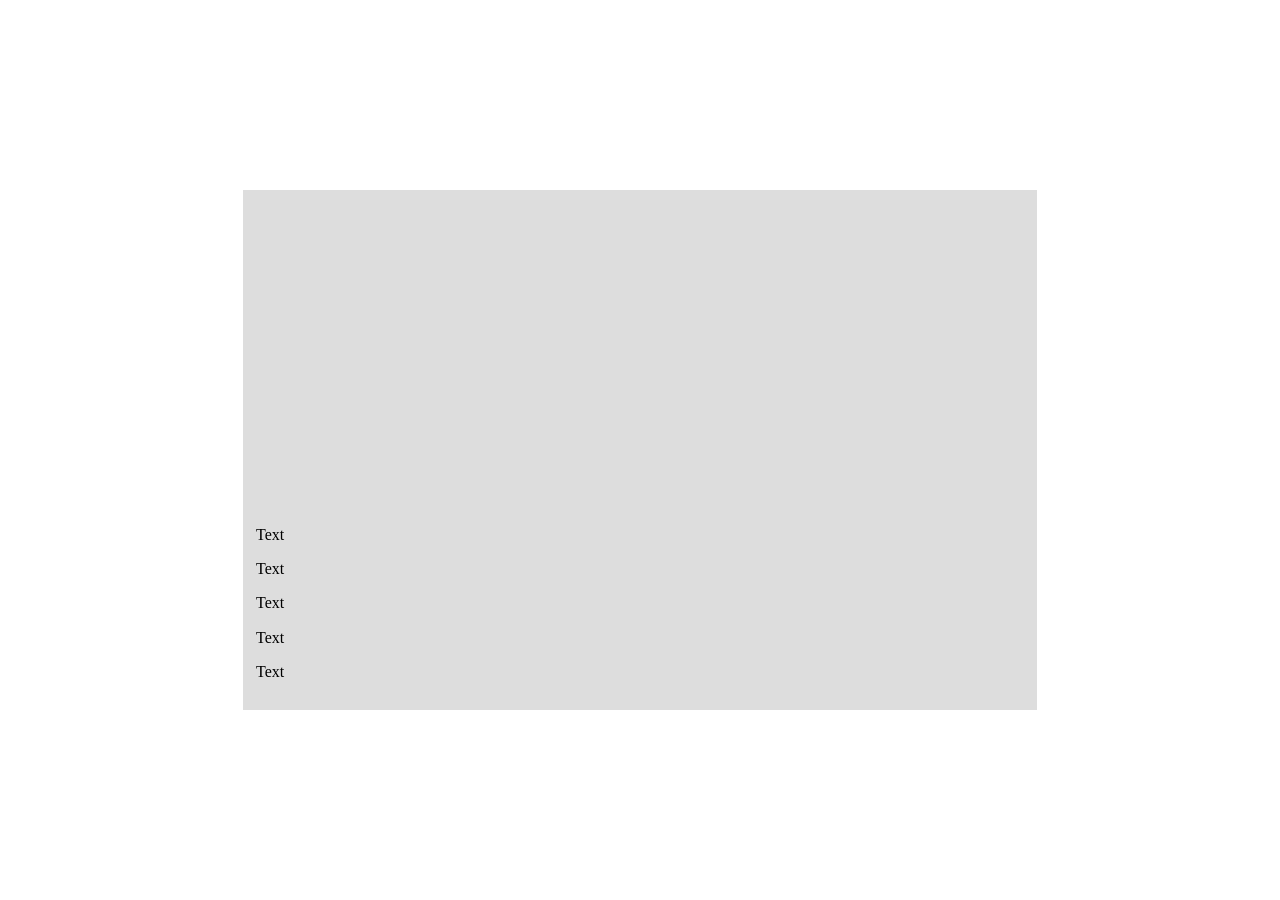
==== cssMemeSlider/index.html @ ef4f0c40 "feat: add html (Tue, Sep 12, 2023 12:32:20 AM)" ====
<!DOCTYPE html>
<html lang="en">

<head>
  <meta charset="UTF-8">
  <meta name="viewport" content="width=device-width, initial-scale=1.0">
  <link rel="stylesheet" href="style.css">
  <link rel="stylesheet" href="normalize.css">
  <title>Meme Slider</title>
</head>

<body>
  <div class="wrapper">
    
      <div class="wrapper__top">
        <div class="block__item"><img src="img/1jpg" alt="" class="item"></div>
        <div class="block__item"><img src="img/2jpg" alt="" class="item"></div>
        <div class="block__item"><img src="img/3jpg" alt="" class="item"></div>
        <div class="block__item"><img src="img/4jpg" alt="" class="item"></div>
        <div class="block__item"><img src="img/5jpg" alt="" class="item"></div>
      </div>


      <div class="wrapper__bottom">
        <div class="block__text">
          <p class="text text-1">Text</p>
          <p class="text text-2">Text</p>
          <p class="text text-3">Text</p>
          <p class="text text-4">Text</p>
          <p class="text text-5">Text</p>
        </div>

        <div class="block__label">
          <label for="images-1" class="btn"></label>
          <label for="images-2" class="btn"></label>
          <label for="images-3" class="btn"></label>
          <label for="images-4" class="btn"></label>
          <label for="images-5" class="btn"></label>
        </div>

        <div class="block__input">
          <input type="radio" name="images" id="images-1" checked>
          <input type="radio" name="images" id="images-2">
          <input type="radio" name="images" id="images-3">
          <input type="radio" name="images" id="images-4">
          <input type="radio" name="images" id="images-5">
        </div>

      </div>
    </div>
  
</body>

</html>
---- cssMemeSlider/style.css ----
body {
  min-height: 100vh;
  display: flex;
  align-items: center;
  color: black
}

.wrapper {
  overflow: hidden;
  margin: 0 auto;
  padding: 1%;
  width: 60vw;
  height: 55vh;
  background-color: #ddd;
  display: flex;
  flex-direction: column;
}

.wrapper__top {
  display: flex;
  height: 90%;
}

.wrapper__bottom {
  display: flex;
  align-items: center;
  justify-content: space-between;
}

.block__label {
display: flex;
}



label {
  cursor: pointer;
}






.block__item:nth-child(1) {
  margin-left: 20%;  
}

.images {
  overflow: hidden;
  display: flex;
}
.block__input {
  display: none;
}
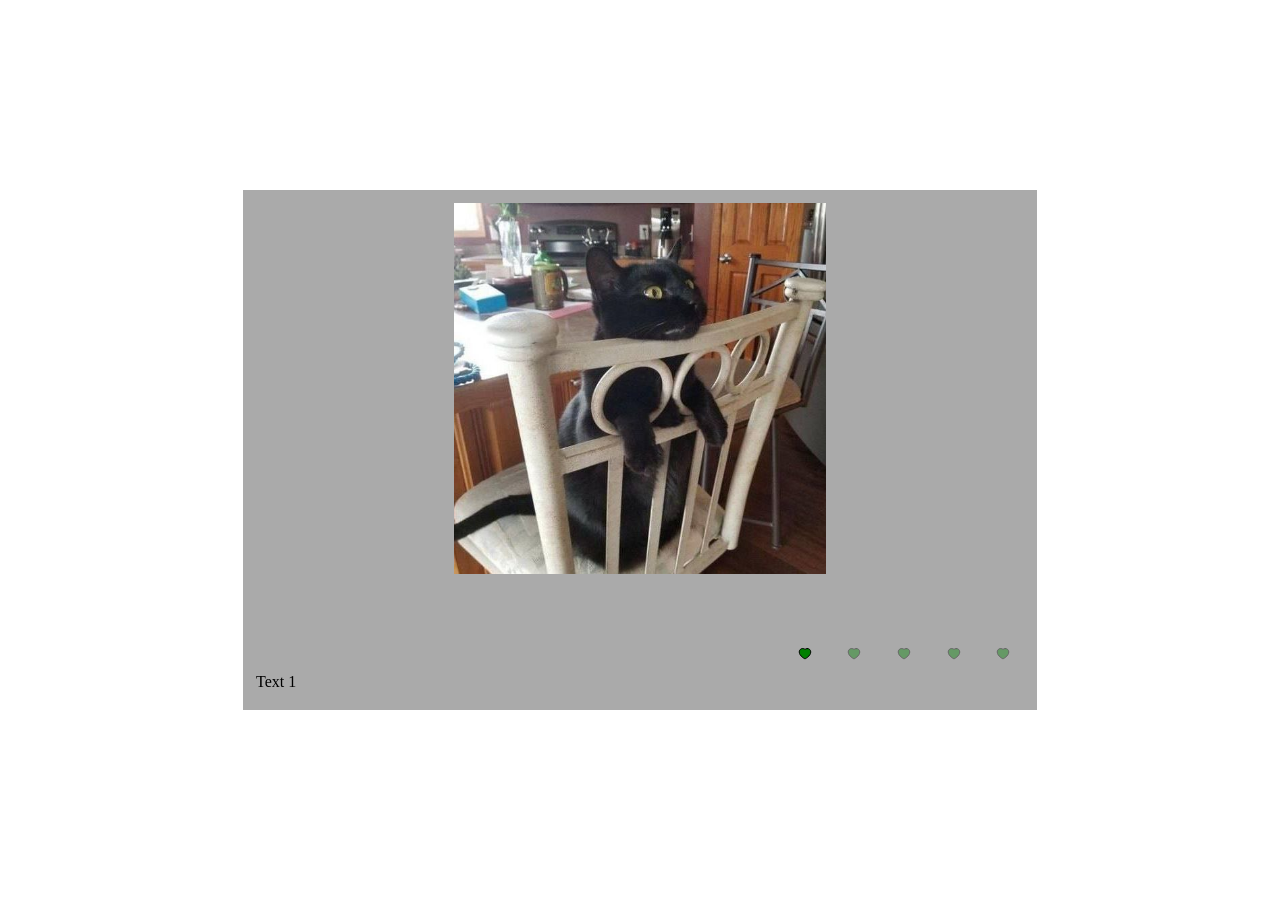
==== commit 0689ddc4: "feat: add heart instead of dots (Wed, Sep 13, 2023 10:59:04 PM)" ====
--- a/cssMemeSlider/index.html
+++ b/cssMemeSlider/index.html
@@ -10,45 +10,87 @@
 </head>
 
 <body>
+  
   <div class="wrapper">
-    
-      <div class="wrapper__top">
-        <div class="block__item"><img src="img/1jpg" alt="" class="item"></div>
-        <div class="block__item"><img src="img/2jpg" alt="" class="item"></div>
-        <div class="block__item"><img src="img/3jpg" alt="" class="item"></div>
-        <div class="block__item"><img src="img/4jpg" alt="" class="item"></div>
-        <div class="block__item"><img src="img/5jpg" alt="" class="item"></div>
+
+
+    <div class="wrapper__top">
+
+      
+      
+      <input type="radio" name="images" id="images-3">
+      <input type="radio" name="images" id="images-4">
+      <input type="radio" name="images" id="images-5">
+
+      <div class="block__item item-1"><img src="img/1.jpg" alt="" class="item"></div>
+      <div class="block__item "><img src="img/2.jpg" alt="" class="item"></div>
+      <div class="block__item "><img src="img/3.jpg" alt="" class="item"></div>
+      <div class="block__item "><img src="img/4.jpg" alt="" class="item"></div>
+      <div class="block__item "><img src="img/5.jpg" alt="" class="item"></div>
+
+    </div>
+
+
+    <div class="wrapper__bottom">
+
+      <div class="block__text">
+        <span class="text text-1">Text 1</span>
+        <span class="text text-2">Text 2</span>
+        <span class="text text-3">Text 3</span>
+        <span class="text text-4">Text 4</span>
+        <span class="text text-5">Text 5</span>
+      </div>
+      
+
+      <div class="block__label">
+
+        <label for="images-1" class="block-btn btn-11">
+          <svg data-heart="one" width="16px" height="16px" viewBox="-0.5 0 25 25" fill="none" xmlns="http://www.w3.org/2000/svg">
+            <path d="M15.6001 3.91998C14.268 3.92397 12.9849 4.42297 12 5.32001C11.2277 4.61746 10.2676 4.15485 9.23679 3.98858C8.20602 3.82231 7.1491 3.95955 6.19498 4.3836C5.24087 4.80765 4.43081 5.50018 3.8635 6.37671C3.29619 7.25324 2.99614 8.27591 3.00004 9.32C3.00004 15.77 12 20.14 12 20.14C12 20.14 21 15.77 21 9.32C21 7.88784 20.4311 6.51434 19.4184 5.50165C18.4057 4.48895 17.0322 3.91998 15.6001 3.91998Z" stroke="#000000" stroke-width="1.5" stroke-linecap="round" stroke-linejoin="round"/>
+            </svg>
+          <!-- <div class="btn btn-1"></div> -->
+          <input type="radio" name="images" id="images-1" checked>
+        </label>
+            
+        <label for="images-2" class="block-btn ">
+          <svg data-heart="two" width="16px" height="16px" viewBox="-0.5 0 25 25" fill="none" xmlns="http://www.w3.org/2000/svg">
+            <path d="M15.6001 3.91998C14.268 3.92397 12.9849 4.42297 12 5.32001C11.2277 4.61746 10.2676 4.15485 9.23679 3.98858C8.20602 3.82231 7.1491 3.95955 6.19498 4.3836C5.24087 4.80765 4.43081 5.50018 3.8635 6.37671C3.29619 7.25324 2.99614 8.27591 3.00004 9.32C3.00004 15.77 12 20.14 12 20.14C12 20.14 21 15.77 21 9.32C21 7.88784 20.4311 6.51434 19.4184 5.50165C18.4057 4.48895 17.0322 3.91998 15.6001 3.91998Z" stroke="#000000" stroke-width="1.5" stroke-linecap="round" stroke-linejoin="round"/>
+            </svg>
+          <!-- <div class="btn btn-2"></div> -->
+          <input type="radio" name="images" id="images-2">
+        </label>
+
+        <label for="images-3" class="block-btn ">
+          <svg data-heart="free" width="16px" height="16px" viewBox="-0.5 0 25 25" fill="none" xmlns="http://www.w3.org/2000/svg">
+            <path d="M15.6001 3.91998C14.268 3.92397 12.9849 4.42297 12 5.32001C11.2277 4.61746 10.2676 4.15485 9.23679 3.98858C8.20602 3.82231 7.1491 3.95955 6.19498 4.3836C5.24087 4.80765 4.43081 5.50018 3.8635 6.37671C3.29619 7.25324 2.99614 8.27591 3.00004 9.32C3.00004 15.77 12 20.14 12 20.14C12 20.14 21 15.77 21 9.32C21 7.88784 20.4311 6.51434 19.4184 5.50165C18.4057 4.48895 17.0322 3.91998 15.6001 3.91998Z" stroke="#000000" stroke-width="1.5" stroke-linecap="round" stroke-linejoin="round"/>
+            </svg>
+          <!-- <div class="btn btn-3"></div> -->
+          <input type="radio" name="images" id="images-2">
+        </label>
+
+        <label for="images-4" class="block-btn ">
+          <svg data-heart="four" width="16px" height="16px" viewBox="-0.5 0 25 25" fill="none" xmlns="http://www.w3.org/2000/svg">
+            <path d="M15.6001 3.91998C14.268 3.92397 12.9849 4.42297 12 5.32001C11.2277 4.61746 10.2676 4.15485 9.23679 3.98858C8.20602 3.82231 7.1491 3.95955 6.19498 4.3836C5.24087 4.80765 4.43081 5.50018 3.8635 6.37671C3.29619 7.25324 2.99614 8.27591 3.00004 9.32C3.00004 15.77 12 20.14 12 20.14C12 20.14 21 15.77 21 9.32C21 7.88784 20.4311 6.51434 19.4184 5.50165C18.4057 4.48895 17.0322 3.91998 15.6001 3.91998Z" stroke="#000000" stroke-width="1.5" stroke-linecap="round" stroke-linejoin="round"/>
+            </svg>
+          <!-- <div class="btn btn-4"></div> -->
+          <input type="radio" name="images" id="images-2">
+        </label>
+
+        <label for="images-5" class="block-btn ">
+          <svg data-heart="five" width="16px" height="16px" viewBox="-0.5 0 25 25" fill="none" xmlns="http://www.w3.org/2000/svg">
+            <path d="M15.6001 3.91998C14.268 3.92397 12.9849 4.42297 12 5.32001C11.2277 4.61746 10.2676 4.15485 9.23679 3.98858C8.20602 3.82231 7.1491 3.95955 6.19498 4.3836C5.24087 4.80765 4.43081 5.50018 3.8635 6.37671C3.29619 7.25324 2.99614 8.27591 3.00004 9.32C3.00004 15.77 12 20.14 12 20.14C12 20.14 21 15.77 21 9.32C21 7.88784 20.4311 6.51434 19.4184 5.50165C18.4057 4.48895 17.0322 3.91998 15.6001 3.91998Z" stroke="#000000" stroke-width="1.5" stroke-linecap="round" stroke-linejoin="round"/>
+            </svg>
+          <!-- <div class="btn btn-5"></div> -->
+          <input type="radio" name="images" id="images-2">
+        </label>
+
       </div>
 
 
-      <div class="wrapper__bottom">
-        <div class="block__text">
-          <p class="text text-1">Text</p>
-          <p class="text text-2">Text</p>
-          <p class="text text-3">Text</p>
-          <p class="text text-4">Text</p>
-          <p class="text text-5">Text</p>
-        </div>
 
-        <div class="block__label">
-          <label for="images-1" class="btn"></label>
-          <label for="images-2" class="btn"></label>
-          <label for="images-3" class="btn"></label>
-          <label for="images-4" class="btn"></label>
-          <label for="images-5" class="btn"></label>
-        </div>
+    </div>
+  </div>
 
-        <div class="block__input">
-          <input type="radio" name="images" id="images-1" checked>
-          <input type="radio" name="images" id="images-2">
-          <input type="radio" name="images" id="images-3">
-          <input type="radio" name="images" id="images-4">
-          <input type="radio" name="images" id="images-5">
-        </div>
-
-      </div>
-    </div>
-  
 </body>
 
 </html>
--- a/cssMemeSlider/style.css
+++ b/cssMemeSlider/style.css
@@ -11,45 +11,225 @@
   padding: 1%;
   width: 60vw;
   height: 55vh;
-  background-color: #ddd;
+  background-color: #aaa;
   display: flex;
   flex-direction: column;
 }
 
 .wrapper__top {
   display: flex;
-  height: 90%;
-}
+  height: 75%;
+  width: 500%;
+}
+
+input {
+  width: 0;
+}
+
+.block__item {
+  width: 20%;
+  display: flex;
+  align-items: center;
+  justify-content: center;
+  /* add transition */
+}
+
+.item {
+  height: 100%;
+}
+
 
 .wrapper__bottom {
   display: flex;
+  flex-grow: 1;
+  align-items: flex-end;
+  justify-content: space-between;
+}
+
+
+.block__text {
+  height: 2em;
+
+  overflow: hidden;
+}
+
+.text {
+  display: inline-block;
+  width: 3em;
+  margin-right: 51em;
+  line-height: 2em;
+  /* display: flex;
   align-items: center;
-  justify-content: space-between;
-}
+    justify-content: center; */
+}
+
 
 .block__label {
-display: flex;
-}
-
-
-
-label {
+  display: flex;
+  gap: 0.5em;
+}
+
+.block-btn {
+  border-radius: 100%;
   cursor: pointer;
-}
-
-
-
-
-
-
-.block__item:nth-child(1) {
-  margin-left: 20%;  
-}
-
-.images {
-  overflow: hidden;
-  display: flex;
-}
-.block__input {
-  display: none;
+  padding: 0.8em;
+  opacity: 0.4;
+  /* background-color: gray; */
+  /* add transition */
+}
+
+.block-btn:hover {
+  opacity: 1;
+}
+
+.block-btn:active .btn {
+  background-color: black;
+}
+
+#images-1:checked+.btn-1 {
+  background-color: black;
+}
+
+#images-2:checked+.btn-1 {
+  background-color: black;
+}
+
+.btn {
+  height: 1em;
+  width: 1em;
+  border-radius: 100%;
+  background-color: pink;
+}
+
+
+/* 
+#images-1:checked~.item-1 {
+  margin-left: 0%;
+  
+}
+
+
+#images-2:checked~.item-1 {
+  margin-left: -20%;
+  
+}
+
+#images-3:checked~.item-1 {
+  margin-left: -40%;
+}
+
+#images-4:checked~.item-1 {
+  margin-left: -60%;
+}
+
+#images-5:checked~.item-1 {
+  margin-left: -80%;
+} */
+
+
+
+/* slide img */
+.wrapper:has(#images-1:checked) .item-1 {
+  margin-left: 0;
+}
+
+.wrapper:has(#images-2:checked) .item-1 {
+  margin-left: -20%;
+}
+
+.wrapper:has(#images-3:checked) .item-1 {
+  margin-left: -40%;
+}
+
+.wrapper:has(#images-4:checked) .item-1 {
+  margin-left: -60%;
+}
+
+.wrapper:has(#images-5:checked) .item-1 {
+  margin-left: -80%;
+}
+
+
+/* active state btn */
+.wrapper:has(#images-1:checked) .btn-1 {
+  background-color: red;
+  opacity: 1;
+}
+
+.wrapper:has(#images-2:checked) .btn-2 {
+  background-color: red;
+  opacity: 1;
+}
+
+.wrapper:has(#images-3:checked) .btn-3 {
+  background-color: red;
+  opacity: 1;
+}
+
+.wrapper:has(#images-4:checked) .btn-4 {
+  background-color: red;
+  opacity: 1;
+}
+
+.wrapper:has(#images-5:checked) .btn-5 {
+  background-color: red;
+  opacity: 1;
+}
+
+
+/* move text */
+
+/* 1 text */
+
+
+
+
+/* 2 text */
+.wrapper:has(#images-2:checked) .text-1 {
+  display: none;
+}
+
+/* .wrapper:has(#images-2:checked) .text-2 {
+    opacity: 1;
+   }
+  .text-2 {
+    opacity: 0;
+    transition: 1s;
+  } */
+
+/* 3 text */
+.wrapper:has(#images-3:checked) .text-1,
+.wrapper:has(#images-3:checked) .text-2 {
+  display: none;
+}
+
+/* 4 text */
+.wrapper:has(#images-4:checked) .text-1,
+.wrapper:has(#images-4:checked) .text-2,
+.wrapper:has(#images-4:checked) .text-3 {
+  display: none;
+}
+
+/* 5 text */
+.wrapper:has(#images-5:checked) .text-1,
+.wrapper:has(#images-5:checked) .text-2,
+.wrapper:has(#images-5:checked) .text-3,
+.wrapper:has(#images-5:checked) .text-4 {
+  display: none;
+}
+
+
+/* начала делать сердечки вместо кружков
+ */
+svg {
+  fill: green
+}
+.wrapper:has(#images-1:checked) [data-heart = "one"] {
+  fill: green;
+  opacity: 1;
+}
+
+.wrapper:has(#images-1:checked) .btn-11 {
+  
+  opacity: 1;
 }
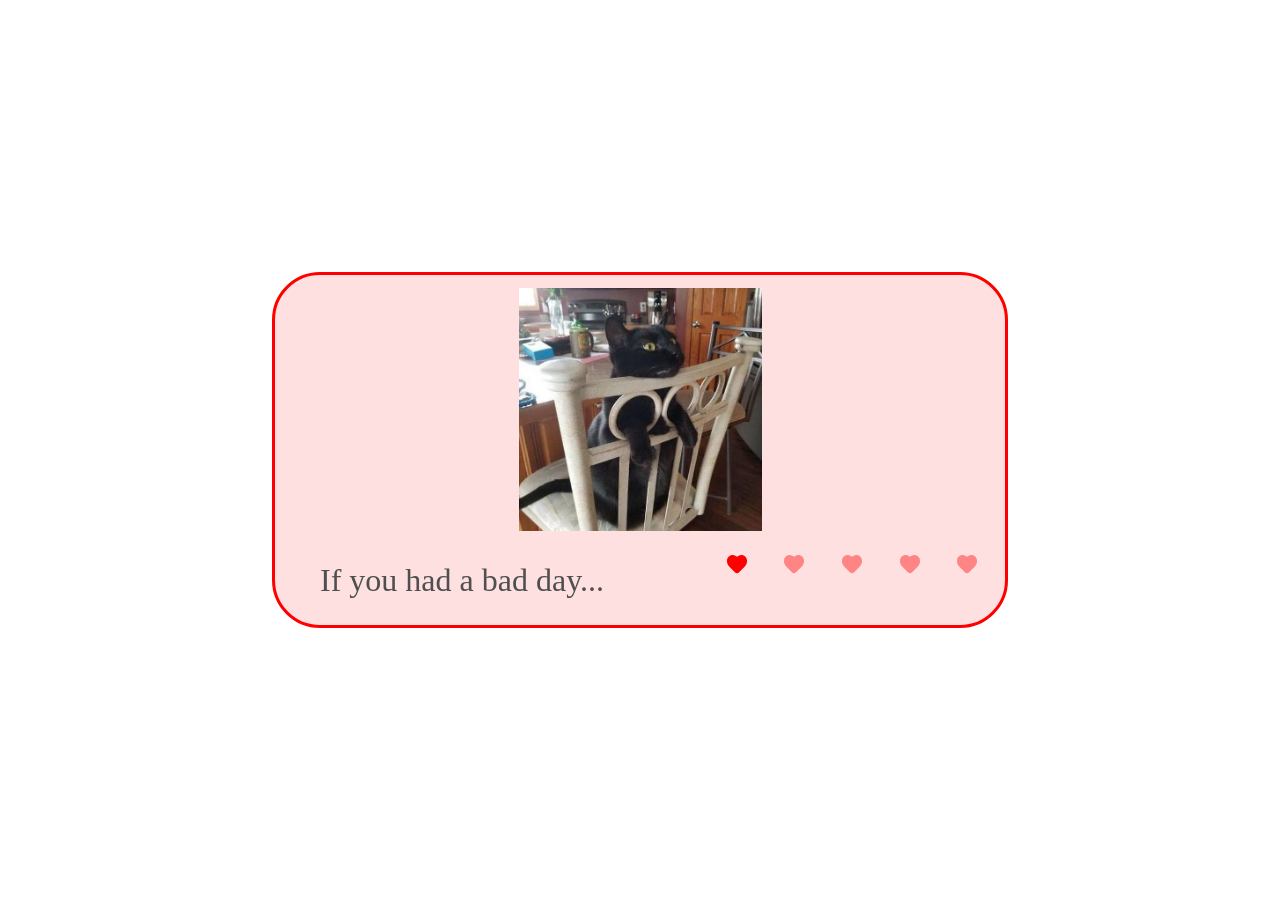
==== commit 089601f8: "feat: done switch (Thu, Sep 14, 2023 01:52:10 PM)" ====
--- a/cssMemeSlider/index.html
+++ b/cssMemeSlider/index.html
@@ -6,91 +6,75 @@
   <meta name="viewport" content="width=device-width, initial-scale=1.0">
   <link rel="stylesheet" href="style.css">
   <link rel="stylesheet" href="normalize.css">
-  <title>Meme Slider</title>
+  <title>ДоброМемы</title>
 </head>
 
 <body>
-  
   <div class="wrapper">
-
-
     <div class="wrapper__top">
-
-      
-      
-      <input type="radio" name="images" id="images-3">
-      <input type="radio" name="images" id="images-4">
-      <input type="radio" name="images" id="images-5">
-
       <div class="block__item item-1"><img src="img/1.jpg" alt="" class="item"></div>
       <div class="block__item "><img src="img/2.jpg" alt="" class="item"></div>
       <div class="block__item "><img src="img/3.jpg" alt="" class="item"></div>
       <div class="block__item "><img src="img/4.jpg" alt="" class="item"></div>
       <div class="block__item "><img src="img/5.jpg" alt="" class="item"></div>
-
     </div>
-
-
     <div class="wrapper__bottom">
-
       <div class="block__text">
-        <span class="text text-1">Text 1</span>
-        <span class="text text-2">Text 2</span>
-        <span class="text text-3">Text 3</span>
-        <span class="text text-4">Text 4</span>
-        <span class="text text-5">Text 5</span>
+        <span class="text text-1 opacity">If you had a bad day...</span>
+        <span class="text text-2">Open this web page.</span>
+        <span class="text text-3">Don't think about problem.</span>
+        <span class="text text-4">Think only about cats.</span>
+        <span class="text text-5">You'll work it out!</span>
       </div>
-      
-
       <div class="block__label">
-
-        <label for="images-1" class="block-btn btn-11">
-          <svg data-heart="one" width="16px" height="16px" viewBox="-0.5 0 25 25" fill="none" xmlns="http://www.w3.org/2000/svg">
-            <path d="M15.6001 3.91998C14.268 3.92397 12.9849 4.42297 12 5.32001C11.2277 4.61746 10.2676 4.15485 9.23679 3.98858C8.20602 3.82231 7.1491 3.95955 6.19498 4.3836C5.24087 4.80765 4.43081 5.50018 3.8635 6.37671C3.29619 7.25324 2.99614 8.27591 3.00004 9.32C3.00004 15.77 12 20.14 12 20.14C12 20.14 21 15.77 21 9.32C21 7.88784 20.4311 6.51434 19.4184 5.50165C18.4057 4.48895 17.0322 3.91998 15.6001 3.91998Z" stroke="#000000" stroke-width="1.5" stroke-linecap="round" stroke-linejoin="round"/>
-            </svg>
-          <!-- <div class="btn btn-1"></div> -->
+        <label for="images-1" class="block-btn" data-heart="one">
+          <svg data-heart="one" width="1.5em" height="1.5em" viewBox="0 0 24 24" fill="none"
+            xmlns="http://www.w3.org/2000/svg">
+            <path fill-rule="evenodd" clip-rule="evenodd"
+              d="M2 8.60555C2 5.50969 4.50969 3 7.60555 3C8.71223 3 9.79414 3.32758 10.715 3.94145L12 4.79815L13.285 3.94145C14.2059 3.32758 15.2878 3 16.3944 3C19.4903 3 22 5.50969 22 8.60555V9.34382C22 11.3098 21.219 13.1952 19.8289 14.5853L14.1213 20.2929C12.9497 21.4645 11.0503 21.4645 9.87868 20.2929L4.1711 14.5853C2.78097 13.1952 2 11.3098 2 9.34382V8.60555Z"
+              fill="white" />
+          </svg>
           <input type="radio" name="images" id="images-1" checked>
         </label>
-            
-        <label for="images-2" class="block-btn ">
-          <svg data-heart="two" width="16px" height="16px" viewBox="-0.5 0 25 25" fill="none" xmlns="http://www.w3.org/2000/svg">
-            <path d="M15.6001 3.91998C14.268 3.92397 12.9849 4.42297 12 5.32001C11.2277 4.61746 10.2676 4.15485 9.23679 3.98858C8.20602 3.82231 7.1491 3.95955 6.19498 4.3836C5.24087 4.80765 4.43081 5.50018 3.8635 6.37671C3.29619 7.25324 2.99614 8.27591 3.00004 9.32C3.00004 15.77 12 20.14 12 20.14C12 20.14 21 15.77 21 9.32C21 7.88784 20.4311 6.51434 19.4184 5.50165C18.4057 4.48895 17.0322 3.91998 15.6001 3.91998Z" stroke="#000000" stroke-width="1.5" stroke-linecap="round" stroke-linejoin="round"/>
-            </svg>
-          <!-- <div class="btn btn-2"></div> -->
+        <label for="images-2" class="block-btn " data-heart="two">
+          <svg  width="1.5em" height="1.5em" viewBox="0 0 24 24" fill="none"
+            xmlns="http://www.w3.org/2000/svg">
+            <path fill-rule="evenodd" clip-rule="evenodd"
+              d="M2 8.60555C2 5.50969 4.50969 3 7.60555 3C8.71223 3 9.79414 3.32758 10.715 3.94145L12 4.79815L13.285 3.94145C14.2059 3.32758 15.2878 3 16.3944 3C19.4903 3 22 5.50969 22 8.60555V9.34382C22 11.3098 21.219 13.1952 19.8289 14.5853L14.1213 20.2929C12.9497 21.4645 11.0503 21.4645 9.87868 20.2929L4.1711 14.5853C2.78097 13.1952 2 11.3098 2 9.34382V8.60555Z"
+              fill="white" />
+          </svg>
           <input type="radio" name="images" id="images-2">
         </label>
-
-        <label for="images-3" class="block-btn ">
-          <svg data-heart="free" width="16px" height="16px" viewBox="-0.5 0 25 25" fill="none" xmlns="http://www.w3.org/2000/svg">
-            <path d="M15.6001 3.91998C14.268 3.92397 12.9849 4.42297 12 5.32001C11.2277 4.61746 10.2676 4.15485 9.23679 3.98858C8.20602 3.82231 7.1491 3.95955 6.19498 4.3836C5.24087 4.80765 4.43081 5.50018 3.8635 6.37671C3.29619 7.25324 2.99614 8.27591 3.00004 9.32C3.00004 15.77 12 20.14 12 20.14C12 20.14 21 15.77 21 9.32C21 7.88784 20.4311 6.51434 19.4184 5.50165C18.4057 4.48895 17.0322 3.91998 15.6001 3.91998Z" stroke="#000000" stroke-width="1.5" stroke-linecap="round" stroke-linejoin="round"/>
-            </svg>
-          <!-- <div class="btn btn-3"></div> -->
-          <input type="radio" name="images" id="images-2">
+        <label for="images-3" class="block-btn" data-heart="three">
+          <svg  width="1.5em" height="1.5em" viewBox="0 0 24 24" fill="none"
+            xmlns="http://www.w3.org/2000/svg">
+            <path fill-rule="evenodd" clip-rule="evenodd"
+              d="M2 8.60555C2 5.50969 4.50969 3 7.60555 3C8.71223 3 9.79414 3.32758 10.715 3.94145L12 4.79815L13.285 3.94145C14.2059 3.32758 15.2878 3 16.3944 3C19.4903 3 22 5.50969 22 8.60555V9.34382C22 11.3098 21.219 13.1952 19.8289 14.5853L14.1213 20.2929C12.9497 21.4645 11.0503 21.4645 9.87868 20.2929L4.1711 14.5853C2.78097 13.1952 2 11.3098 2 9.34382V8.60555Z"
+              fill="white" />
+          </svg>
+          <input type="radio" name="images" id="images-3">
         </label>
-
-        <label for="images-4" class="block-btn ">
-          <svg data-heart="four" width="16px" height="16px" viewBox="-0.5 0 25 25" fill="none" xmlns="http://www.w3.org/2000/svg">
-            <path d="M15.6001 3.91998C14.268 3.92397 12.9849 4.42297 12 5.32001C11.2277 4.61746 10.2676 4.15485 9.23679 3.98858C8.20602 3.82231 7.1491 3.95955 6.19498 4.3836C5.24087 4.80765 4.43081 5.50018 3.8635 6.37671C3.29619 7.25324 2.99614 8.27591 3.00004 9.32C3.00004 15.77 12 20.14 12 20.14C12 20.14 21 15.77 21 9.32C21 7.88784 20.4311 6.51434 19.4184 5.50165C18.4057 4.48895 17.0322 3.91998 15.6001 3.91998Z" stroke="#000000" stroke-width="1.5" stroke-linecap="round" stroke-linejoin="round"/>
-            </svg>
-          <!-- <div class="btn btn-4"></div> -->
-          <input type="radio" name="images" id="images-2">
+        <label for="images-4" class="block-btn " data-heart="four">
+          <svg  width="1.5em" height="1.5em" viewBox="0 0 24 24" fill="none"
+            xmlns="http://www.w3.org/2000/svg">
+            <path fill-rule="evenodd" clip-rule="evenodd"
+              d="M2 8.60555C2 5.50969 4.50969 3 7.60555 3C8.71223 3 9.79414 3.32758 10.715 3.94145L12 4.79815L13.285 3.94145C14.2059 3.32758 15.2878 3 16.3944 3C19.4903 3 22 5.50969 22 8.60555V9.34382C22 11.3098 21.219 13.1952 19.8289 14.5853L14.1213 20.2929C12.9497 21.4645 11.0503 21.4645 9.87868 20.2929L4.1711 14.5853C2.78097 13.1952 2 11.3098 2 9.34382V8.60555Z"
+              fill="white" />
+          </svg>
+          <input type="radio" name="images" id="images-4">
         </label>
-
-        <label for="images-5" class="block-btn ">
-          <svg data-heart="five" width="16px" height="16px" viewBox="-0.5 0 25 25" fill="none" xmlns="http://www.w3.org/2000/svg">
-            <path d="M15.6001 3.91998C14.268 3.92397 12.9849 4.42297 12 5.32001C11.2277 4.61746 10.2676 4.15485 9.23679 3.98858C8.20602 3.82231 7.1491 3.95955 6.19498 4.3836C5.24087 4.80765 4.43081 5.50018 3.8635 6.37671C3.29619 7.25324 2.99614 8.27591 3.00004 9.32C3.00004 15.77 12 20.14 12 20.14C12 20.14 21 15.77 21 9.32C21 7.88784 20.4311 6.51434 19.4184 5.50165C18.4057 4.48895 17.0322 3.91998 15.6001 3.91998Z" stroke="#000000" stroke-width="1.5" stroke-linecap="round" stroke-linejoin="round"/>
-            </svg>
-          <!-- <div class="btn btn-5"></div> -->
-          <input type="radio" name="images" id="images-2">
+        <label for="images-5" class="block-btn " data-heart="five">
+          <svg  width="1.5em" viewBox="0 0 24 24" fill="none" xmlns="http://www.w3.org/2000/svg">
+            <path fill-rule="evenodd" clip-rule="evenodd"
+              d="M2 8.60555C2 5.50969 4.50969 3 7.60555 3C8.71223 3 9.79414 3.32758 10.715 3.94145L12 4.79815L13.285 3.94145C14.2059 3.32758 15.2878 3 16.3944 3C19.4903 3 22 5.50969 22 8.60555V9.34382C22 11.3098 21.219 13.1952 19.8289 14.5853L14.1213 20.2929C12.9497 21.4645 11.0503 21.4645 9.87868 20.2929L4.1711 14.5853C2.78097 13.1952 2 11.3098 2 9.34382V8.60555Z"
+              fill="white" />
+          </svg>
+          <input type="radio" name="images" id="images-5">
         </label>
-
       </div>
-
-
-
     </div>
   </div>
-
+  
 </body>
 
 </html>
--- a/cssMemeSlider/style.css
+++ b/cssMemeSlider/style.css
@@ -2,18 +2,29 @@
   min-height: 100vh;
   display: flex;
   align-items: center;
-  color: black
+}
+
+
+
+path {
+  fill: red;
 }
 
 .wrapper {
   overflow: hidden;
   margin: 0 auto;
   padding: 1%;
-  width: 60vw;
-  height: 55vh;
-  background-color: #aaa;
+  width: 55vw;
+    height: 36vh;
+  background-color: #fff;
   display: flex;
   flex-direction: column;
+  border: .2em solid red;
+  border-radius: 3em;
+  background-color: #ff00001f;
+
+
+
 }
 
 .wrapper__top {
@@ -48,19 +59,20 @@
 
 
 .block__text {
-  height: 2em;
-
+  height: 4em;
   overflow: hidden;
 }
 
 .text {
   display: inline-block;
-  width: 3em;
-  margin-right: 51em;
+  width: 15em;
+  margin-right: 21em;
   line-height: 2em;
-  /* display: flex;
-  align-items: center;
-    justify-content: center; */
+  margin-left: 1em;
+  /* Typography */
+  font-size: 2em;
+  color: #4f4f4f;
+
 }
 
 
@@ -74,57 +86,11 @@
   cursor: pointer;
   padding: 0.8em;
   opacity: 0.4;
-  /* background-color: gray; */
-  /* add transition */
 }
 
 .block-btn:hover {
   opacity: 1;
 }
-
-.block-btn:active .btn {
-  background-color: black;
-}
-
-#images-1:checked+.btn-1 {
-  background-color: black;
-}
-
-#images-2:checked+.btn-1 {
-  background-color: black;
-}
-
-.btn {
-  height: 1em;
-  width: 1em;
-  border-radius: 100%;
-  background-color: pink;
-}
-
-
-/* 
-#images-1:checked~.item-1 {
-  margin-left: 0%;
-  
-}
-
-
-#images-2:checked~.item-1 {
-  margin-left: -20%;
-  
-}
-
-#images-3:checked~.item-1 {
-  margin-left: -40%;
-}
-
-#images-4:checked~.item-1 {
-  margin-left: -60%;
-}
-
-#images-5:checked~.item-1 {
-  margin-left: -80%;
-} */
 
 
 
@@ -151,30 +117,27 @@
 
 
 /* active state btn */
-.wrapper:has(#images-1:checked) .btn-1 {
-  background-color: red;
+
+.wrapper:has(#images-1:checked) [data-heart="one"] {
   opacity: 1;
 }
 
-.wrapper:has(#images-2:checked) .btn-2 {
-  background-color: red;
+.wrapper:has(#images-2:checked) [data-heart="two"] {
   opacity: 1;
 }
 
-.wrapper:has(#images-3:checked) .btn-3 {
-  background-color: red;
+.wrapper:has(#images-3:checked) [data-heart="three"] {
   opacity: 1;
 }
 
-.wrapper:has(#images-4:checked) .btn-4 {
-  background-color: red;
+.wrapper:has(#images-4:checked) [data-heart="four"] {
   opacity: 1;
 }
 
-.wrapper:has(#images-5:checked) .btn-5 {
-  background-color: red;
+.wrapper:has(#images-5:checked) [data-heart="five"] {
   opacity: 1;
 }
+
 
 
 /* move text */
@@ -182,20 +145,10 @@
 /* 1 text */
 
 
-
-
 /* 2 text */
 .wrapper:has(#images-2:checked) .text-1 {
   display: none;
 }
-
-/* .wrapper:has(#images-2:checked) .text-2 {
-    opacity: 1;
-   }
-  .text-2 {
-    opacity: 0;
-    transition: 1s;
-  } */
 
 /* 3 text */
 .wrapper:has(#images-3:checked) .text-1,
@@ -218,18 +171,3 @@
   display: none;
 }
 
-
-/* начала делать сердечки вместо кружков
- */
-svg {
-  fill: green
-}
-.wrapper:has(#images-1:checked) [data-heart = "one"] {
-  fill: green;
-  opacity: 1;
-}
-
-.wrapper:has(#images-1:checked) .btn-11 {
-  
-  opacity: 1;
-}
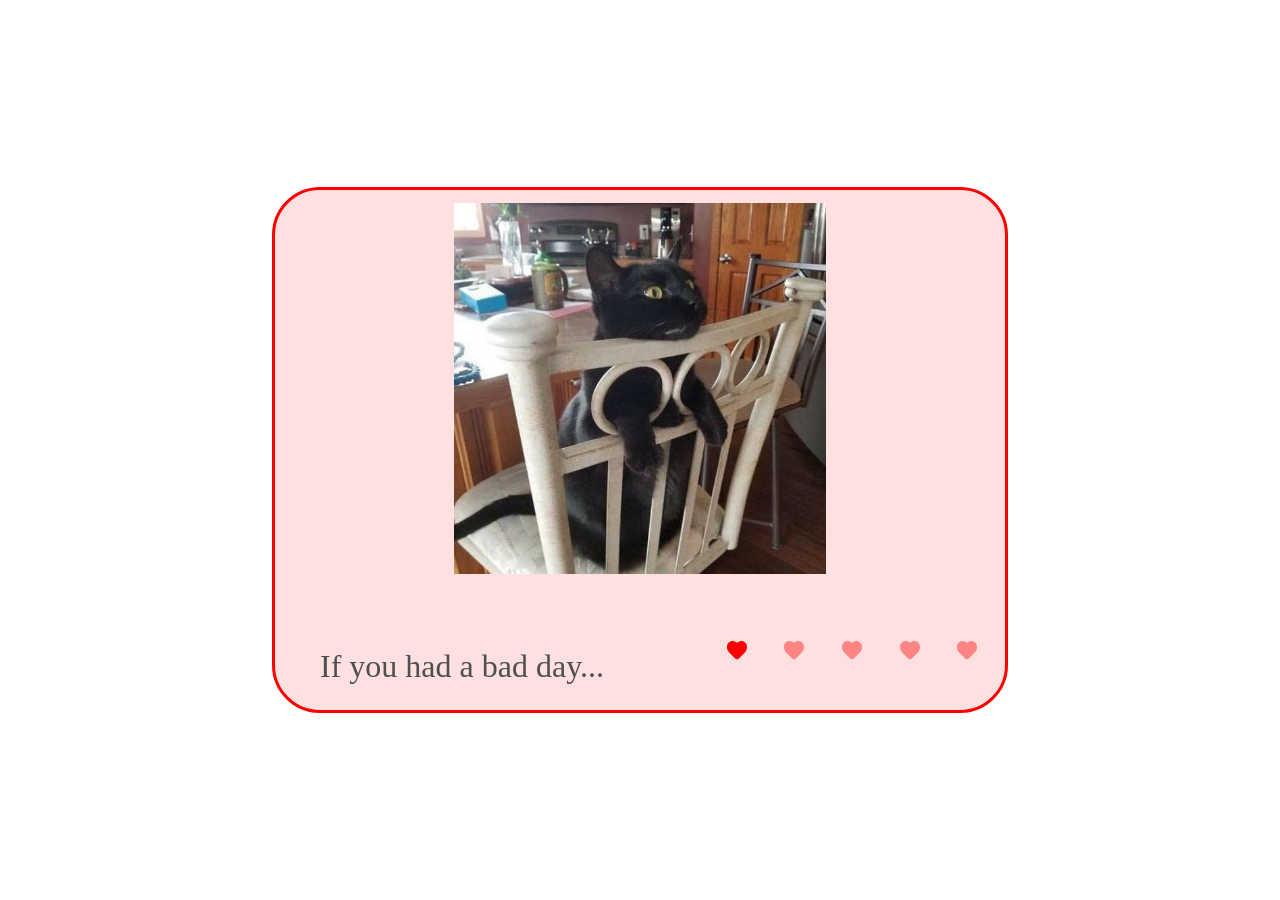
==== commit 45979e83: "feat: add animation for text (Thu, Sep 14, 2023 02:33:52 PM)" ====
--- a/cssMemeSlider/index.html
+++ b/cssMemeSlider/index.html
@@ -21,10 +21,10 @@
     <div class="wrapper__bottom">
       <div class="block__text">
         <span class="text text-1 opacity">If you had a bad day...</span>
-        <span class="text text-2">Open this web page.</span>
-        <span class="text text-3">Don't think about problem.</span>
-        <span class="text text-4">Think only about cats.</span>
-        <span class="text text-5">You'll work it out!</span>
+        <span class="text text-2 opacity">Open this web page.</span>
+        <span class="text text-3 opacity">Don't think about problem.</span>
+        <span class="text text-4 opacity">Think only about cats.</span>
+        <span class="text text-5 opacity">You'll work it out!</span>
       </div>
       <div class="block__label">
         <label for="images-1" class="block-btn" data-heart="one">
--- a/cssMemeSlider/style.css
+++ b/cssMemeSlider/style.css
@@ -15,7 +15,7 @@
   margin: 0 auto;
   padding: 1%;
   width: 55vw;
-    height: 36vh;
+  height: 55vh;
   background-color: #fff;
   display: flex;
   flex-direction: column;
@@ -42,7 +42,6 @@
   display: flex;
   align-items: center;
   justify-content: center;
-  /* add transition */
 }
 
 .item {
@@ -144,30 +143,77 @@
 
 /* 1 text */
 
+.wrapper:has(#images-1:checked) .text-1 {
+  transform: translate(0%);
+  transition: 1s;
+}
 
 /* 2 text */
 .wrapper:has(#images-2:checked) .text-1 {
-  display: none;
+  transform: translate(-100%);
+  transition: 1s;
+}
+.wrapper:has(#images-2:checked) .text-2 {
+  transform:translateY(-100%);;
+  transition: 1s;
 }
 
 /* 3 text */
-.wrapper:has(#images-3:checked) .text-1,
+.wrapper:has(#images-3:checked) .text-1 {
+  transform: translate(-100%);
+  transition: 1s;
+}
+
 .wrapper:has(#images-3:checked) .text-2 {
-  display: none;
+  transform: translate(-100%);
+  transition: 1s;
+}
+.wrapper:has(#images-3:checked) .text-3 {
+  transform:translateY(-200%);;
+  transition: 1s;
 }
 
 /* 4 text */
-.wrapper:has(#images-4:checked) .text-1,
-.wrapper:has(#images-4:checked) .text-2,
+.wrapper:has(#images-4:checked) .text-1 {
+  transform: translate(-100%);
+  transition: 1s;
+}
+
+.wrapper:has(#images-4:checked) .text-2 {
+  transform: translate(-100%);
+  transition: 1s;
+}
 .wrapper:has(#images-4:checked) .text-3 {
-  display: none;
+  transform: translate(-100%);
+  transition: 1s;
+}
+.wrapper:has(#images-4:checked) .text-4 {
+  transform:translateY(-300%);;
+  transition: 1s;
 }
 
 /* 5 text */
-.wrapper:has(#images-5:checked) .text-1,
-.wrapper:has(#images-5:checked) .text-2,
-.wrapper:has(#images-5:checked) .text-3,
+.wrapper:has(#images-5:checked) .text-1 {
+  transform: translate(-100%);
+  transition: 1s;
+}
+
+.wrapper:has(#images-5:checked) .text-2 {
+  transform: translate(-100%);
+  transition: 1s;
+}
+.wrapper:has(#images-5:checked) .text-3 {
+  transform: translate(-100%);
+  transition: 1s;
+}
 .wrapper:has(#images-5:checked) .text-4 {
-  display: none;
-}
-
+  transform: translate(-100%);
+  transition: 1s;
+}
+.wrapper:has(#images-5:checked) .text-5 {
+  transform:translateY(-400%);;
+  transition: 1s;
+}
+
+
+
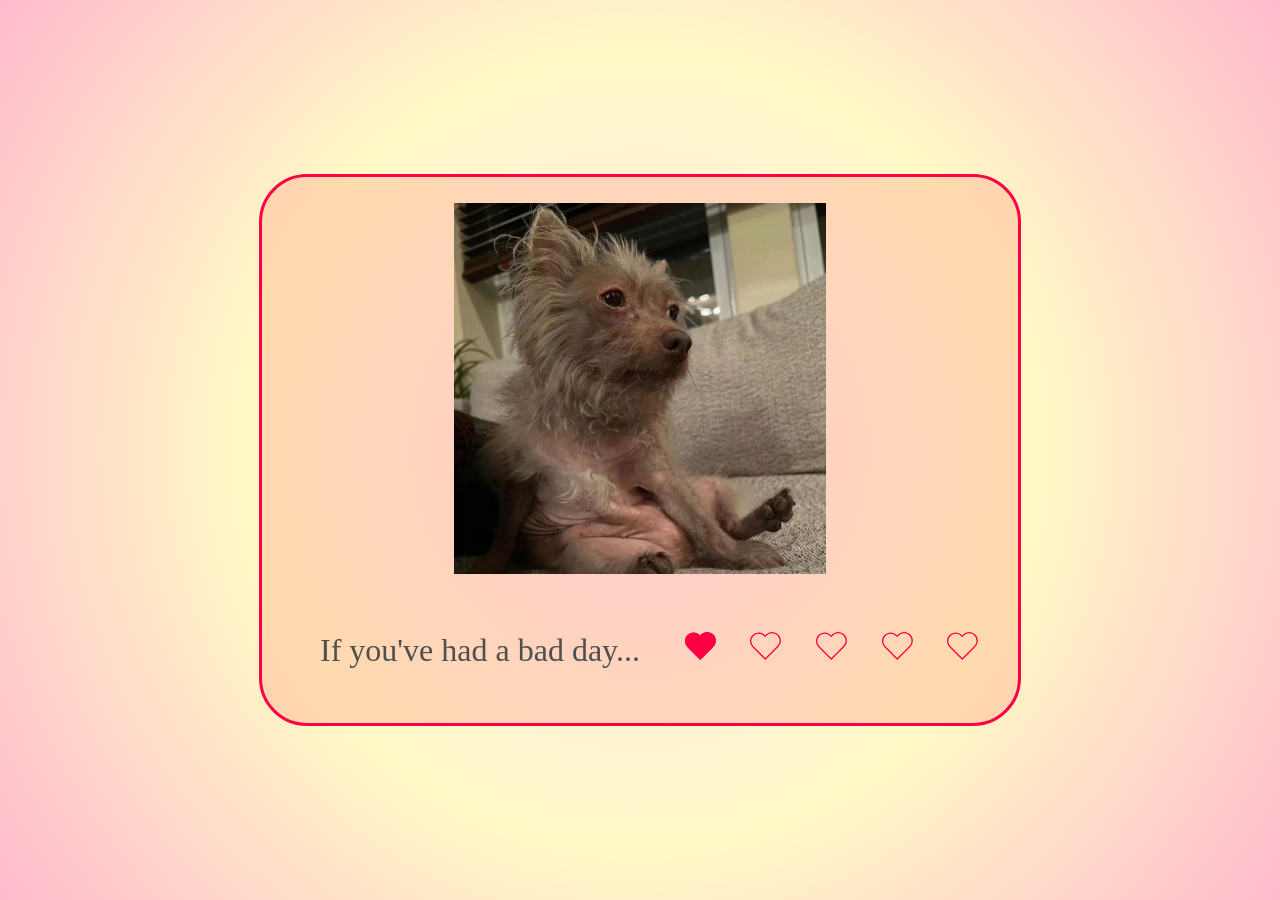
==== commit 3a4a8caf: "fix: save my job from deat(thanks to Sergey) (Thu, Sep 14, 2023 08:03:24 PM)" ====
--- a/cssMemeSlider/index.html
+++ b/cssMemeSlider/index.html
@@ -13,68 +13,94 @@
   <div class="wrapper">
     <div class="wrapper__top">
       <div class="block__item item-1"><img src="img/1.jpg" alt="" class="item"></div>
-      <div class="block__item "><img src="img/2.jpg" alt="" class="item"></div>
+      <div class="block__item item-2"><img src="img/2.jpg" alt="" class="item"></div>
       <div class="block__item "><img src="img/3.jpg" alt="" class="item"></div>
       <div class="block__item "><img src="img/4.jpg" alt="" class="item"></div>
       <div class="block__item "><img src="img/5.jpg" alt="" class="item"></div>
     </div>
     <div class="wrapper__bottom">
       <div class="block__text">
-        <span class="text text-1 opacity">If you had a bad day...</span>
-        <span class="text text-2 opacity">Open this web page.</span>
-        <span class="text text-3 opacity">Don't think about problem.</span>
-        <span class="text text-4 opacity">Think only about cats.</span>
+        <span class="text text-1 opacity">If you've had a bad day...</span>
+        <span class="text text-2 opacity">Open this website.</span>
+        <span class="text text-3 opacity">Don't think about the problems.</span>
+        <span class="text text-4 opacity">Just relax.</span>
         <span class="text text-5 opacity">You'll work it out!</span>
       </div>
       <div class="block__label">
         <label for="images-1" class="block-btn" data-heart="one">
-          <svg data-heart="one" width="1.5em" height="1.5em" viewBox="0 0 24 24" fill="none"
-            xmlns="http://www.w3.org/2000/svg">
-            <path fill-rule="evenodd" clip-rule="evenodd"
-              d="M2 8.60555C2 5.50969 4.50969 3 7.60555 3C8.71223 3 9.79414 3.32758 10.715 3.94145L12 4.79815L13.285 3.94145C14.2059 3.32758 15.2878 3 16.3944 3C19.4903 3 22 5.50969 22 8.60555V9.34382C22 11.3098 21.219 13.1952 19.8289 14.5853L14.1213 20.2929C12.9497 21.4645 11.0503 21.4645 9.87868 20.2929L4.1711 14.5853C2.78097 13.1952 2 11.3098 2 9.34382V8.60555Z"
-              fill="white" />
+          <svg width="2em" height="2em" viewBox="0 0 24 21" fill="none" xmlns="http://www.w3.org/2000/svg">
+            <mask id="path-1-inside-1_1_13" fill="white">
+              <path fill-rule="evenodd" clip-rule="evenodd"
+                d="M21.2132 1.90381C23.7516 4.44221 23.7516 8.55779 21.2132 11.0962L20.5845 11.7249L20.6421 11.7825L11.4497 20.9749L1.9038 11.4289C-0.634612 8.89053 -0.634612 4.77495 1.9038 2.23655C4.4422 -0.301861 8.55778 -0.301861 11.0962 2.23655L11.3921 2.53249L12.0208 1.90381C14.5592 -0.634602 18.6748 -0.634602 21.2132 1.90381Z" />
+            </mask>
+            <path class="path path-1" fill-rule="evenodd" clip-rule="evenodd"
+              d="M21.2132 1.90381C23.7516 4.44221 23.7516 8.55779 21.2132 11.0962L20.5845 11.7249L20.6421 11.7825L11.4497 20.9749L1.9038 11.4289C-0.634612 8.89053 -0.634612 4.77495 1.9038 2.23655C4.4422 -0.301861 8.55778 -0.301861 11.0962 2.23655L11.3921 2.53249L12.0208 1.90381C14.5592 -0.634602 18.6748 -0.634602 21.2132 1.90381Z" />
+            <path
+              d="M21.2132 11.0962L21.9203 11.8033L21.9203 11.8033L21.2132 11.0962ZM21.2132 1.90381L21.9203 1.1967L21.9203 1.1967L21.2132 1.90381ZM20.5845 11.7249L19.8774 11.0178L19.1703 11.7249L19.8774 12.432L20.5845 11.7249ZM20.6421 11.7825L21.3492 12.4896L22.0563 11.7825L21.3492 11.0754L20.6421 11.7825ZM11.4497 20.9749L10.7426 21.682L11.4497 22.3891L12.1568 21.682L11.4497 20.9749ZM1.9038 11.4289L1.19669 12.136L1.19669 12.136L1.9038 11.4289ZM1.9038 2.23655L1.19669 1.52944L1.9038 2.23655ZM11.0962 2.23655L10.3891 2.94365L10.3891 2.94365L11.0962 2.23655ZM11.3921 2.53249L10.685 3.23959L11.3921 3.9467L12.0992 3.23959L11.3921 2.53249ZM12.0208 1.90381L12.7279 2.61091L12.7279 2.61091L12.0208 1.90381ZM21.9203 11.8033C24.8492 8.87437 24.8492 4.12563 21.9203 1.1967L20.5061 2.61091C22.654 4.7588 22.654 8.2412 20.5061 10.3891L21.9203 11.8033ZM21.2916 12.432L21.9203 11.8033L20.5061 10.3891L19.8774 11.0178L21.2916 12.432ZM19.8774 12.432L19.935 12.4896L21.3492 11.0754L21.2916 11.0178L19.8774 12.432ZM19.935 11.0754L10.7426 20.2678L12.1568 21.682L21.3492 12.4896L19.935 11.0754ZM12.1568 20.2678L2.6109 10.7218L1.19669 12.136L10.7426 21.682L12.1568 20.2678ZM2.6109 10.7218C0.463019 8.57394 0.463019 5.09154 2.6109 2.94365L1.19669 1.52944C-1.73224 4.45837 -1.73224 9.20711 1.19669 12.136L2.6109 10.7218ZM2.6109 2.94365C4.75879 0.79577 8.24119 0.79577 10.3891 2.94365L11.8033 1.52944C8.87436 -1.39949 4.12562 -1.39949 1.19669 1.52944L2.6109 2.94365ZM10.3891 2.94365L10.685 3.23959L12.0992 1.82538L11.8033 1.52944L10.3891 2.94365ZM11.3137 1.1967L10.685 1.82538L12.0992 3.23959L12.7279 2.61091L11.3137 1.1967ZM21.9203 1.1967C18.9914 -1.73223 14.2426 -1.73223 11.3137 1.1967L12.7279 2.61091C14.8758 0.463029 18.3582 0.463029 20.5061 2.61091L21.9203 1.1967Z"
+              fill="#ff0045" mask="url(#path-1-inside-1_1_13)" />
           </svg>
           <input type="radio" name="images" id="images-1" checked>
         </label>
         <label for="images-2" class="block-btn " data-heart="two">
-          <svg  width="1.5em" height="1.5em" viewBox="0 0 24 24" fill="none"
-            xmlns="http://www.w3.org/2000/svg">
-            <path fill-rule="evenodd" clip-rule="evenodd"
-              d="M2 8.60555C2 5.50969 4.50969 3 7.60555 3C8.71223 3 9.79414 3.32758 10.715 3.94145L12 4.79815L13.285 3.94145C14.2059 3.32758 15.2878 3 16.3944 3C19.4903 3 22 5.50969 22 8.60555V9.34382C22 11.3098 21.219 13.1952 19.8289 14.5853L14.1213 20.2929C12.9497 21.4645 11.0503 21.4645 9.87868 20.2929L4.1711 14.5853C2.78097 13.1952 2 11.3098 2 9.34382V8.60555Z"
-              fill="white" />
+          <svg width="2em" height="2em" viewBox="0 0 24 21" fill="none" xmlns="http://www.w3.org/2000/svg">
+            <mask id="path-1-inside-1_1_13" fill="white">
+              <path fill-rule="evenodd" clip-rule="evenodd"
+                d="M21.2132 1.90381C23.7516 4.44221 23.7516 8.55779 21.2132 11.0962L20.5845 11.7249L20.6421 11.7825L11.4497 20.9749L1.9038 11.4289C-0.634612 8.89053 -0.634612 4.77495 1.9038 2.23655C4.4422 -0.301861 8.55778 -0.301861 11.0962 2.23655L11.3921 2.53249L12.0208 1.90381C14.5592 -0.634602 18.6748 -0.634602 21.2132 1.90381Z" />
+            </mask>
+            <path class="path path-2" fill-rule="evenodd" clip-rule="evenodd"
+              d="M21.2132 1.90381C23.7516 4.44221 23.7516 8.55779 21.2132 11.0962L20.5845 11.7249L20.6421 11.7825L11.4497 20.9749L1.9038 11.4289C-0.634612 8.89053 -0.634612 4.77495 1.9038 2.23655C4.4422 -0.301861 8.55778 -0.301861 11.0962 2.23655L11.3921 2.53249L12.0208 1.90381C14.5592 -0.634602 18.6748 -0.634602 21.2132 1.90381Z" />
+            <path
+              d="M21.2132 11.0962L21.9203 11.8033L21.9203 11.8033L21.2132 11.0962ZM21.2132 1.90381L21.9203 1.1967L21.9203 1.1967L21.2132 1.90381ZM20.5845 11.7249L19.8774 11.0178L19.1703 11.7249L19.8774 12.432L20.5845 11.7249ZM20.6421 11.7825L21.3492 12.4896L22.0563 11.7825L21.3492 11.0754L20.6421 11.7825ZM11.4497 20.9749L10.7426 21.682L11.4497 22.3891L12.1568 21.682L11.4497 20.9749ZM1.9038 11.4289L1.19669 12.136L1.19669 12.136L1.9038 11.4289ZM1.9038 2.23655L1.19669 1.52944L1.9038 2.23655ZM11.0962 2.23655L10.3891 2.94365L10.3891 2.94365L11.0962 2.23655ZM11.3921 2.53249L10.685 3.23959L11.3921 3.9467L12.0992 3.23959L11.3921 2.53249ZM12.0208 1.90381L12.7279 2.61091L12.7279 2.61091L12.0208 1.90381ZM21.9203 11.8033C24.8492 8.87437 24.8492 4.12563 21.9203 1.1967L20.5061 2.61091C22.654 4.7588 22.654 8.2412 20.5061 10.3891L21.9203 11.8033ZM21.2916 12.432L21.9203 11.8033L20.5061 10.3891L19.8774 11.0178L21.2916 12.432ZM19.8774 12.432L19.935 12.4896L21.3492 11.0754L21.2916 11.0178L19.8774 12.432ZM19.935 11.0754L10.7426 20.2678L12.1568 21.682L21.3492 12.4896L19.935 11.0754ZM12.1568 20.2678L2.6109 10.7218L1.19669 12.136L10.7426 21.682L12.1568 20.2678ZM2.6109 10.7218C0.463019 8.57394 0.463019 5.09154 2.6109 2.94365L1.19669 1.52944C-1.73224 4.45837 -1.73224 9.20711 1.19669 12.136L2.6109 10.7218ZM2.6109 2.94365C4.75879 0.79577 8.24119 0.79577 10.3891 2.94365L11.8033 1.52944C8.87436 -1.39949 4.12562 -1.39949 1.19669 1.52944L2.6109 2.94365ZM10.3891 2.94365L10.685 3.23959L12.0992 1.82538L11.8033 1.52944L10.3891 2.94365ZM11.3137 1.1967L10.685 1.82538L12.0992 3.23959L12.7279 2.61091L11.3137 1.1967ZM21.9203 1.1967C18.9914 -1.73223 14.2426 -1.73223 11.3137 1.1967L12.7279 2.61091C14.8758 0.463029 18.3582 0.463029 20.5061 2.61091L21.9203 1.1967Z"
+              fill="#ff0045" mask="url(#path-1-inside-1_1_13)" />
           </svg>
           <input type="radio" name="images" id="images-2">
         </label>
         <label for="images-3" class="block-btn" data-heart="three">
-          <svg  width="1.5em" height="1.5em" viewBox="0 0 24 24" fill="none"
-            xmlns="http://www.w3.org/2000/svg">
-            <path fill-rule="evenodd" clip-rule="evenodd"
-              d="M2 8.60555C2 5.50969 4.50969 3 7.60555 3C8.71223 3 9.79414 3.32758 10.715 3.94145L12 4.79815L13.285 3.94145C14.2059 3.32758 15.2878 3 16.3944 3C19.4903 3 22 5.50969 22 8.60555V9.34382C22 11.3098 21.219 13.1952 19.8289 14.5853L14.1213 20.2929C12.9497 21.4645 11.0503 21.4645 9.87868 20.2929L4.1711 14.5853C2.78097 13.1952 2 11.3098 2 9.34382V8.60555Z"
-              fill="white" />
+          <svg width="2em" height="2em" viewBox="0 0 24 21" fill="none" xmlns="http://www.w3.org/2000/svg">
+            <mask id="path-1-inside-1_1_13" fill="white">
+              <path fill-rule="evenodd" clip-rule="evenodd"
+                d="M21.2132 1.90381C23.7516 4.44221 23.7516 8.55779 21.2132 11.0962L20.5845 11.7249L20.6421 11.7825L11.4497 20.9749L1.9038 11.4289C-0.634612 8.89053 -0.634612 4.77495 1.9038 2.23655C4.4422 -0.301861 8.55778 -0.301861 11.0962 2.23655L11.3921 2.53249L12.0208 1.90381C14.5592 -0.634602 18.6748 -0.634602 21.2132 1.90381Z" />
+            </mask>
+            <path class="path path-3" fill-rule="evenodd" clip-rule="evenodd"
+              d="M21.2132 1.90381C23.7516 4.44221 23.7516 8.55779 21.2132 11.0962L20.5845 11.7249L20.6421 11.7825L11.4497 20.9749L1.9038 11.4289C-0.634612 8.89053 -0.634612 4.77495 1.9038 2.23655C4.4422 -0.301861 8.55778 -0.301861 11.0962 2.23655L11.3921 2.53249L12.0208 1.90381C14.5592 -0.634602 18.6748 -0.634602 21.2132 1.90381Z" />
+            <path
+              d="M21.2132 11.0962L21.9203 11.8033L21.9203 11.8033L21.2132 11.0962ZM21.2132 1.90381L21.9203 1.1967L21.9203 1.1967L21.2132 1.90381ZM20.5845 11.7249L19.8774 11.0178L19.1703 11.7249L19.8774 12.432L20.5845 11.7249ZM20.6421 11.7825L21.3492 12.4896L22.0563 11.7825L21.3492 11.0754L20.6421 11.7825ZM11.4497 20.9749L10.7426 21.682L11.4497 22.3891L12.1568 21.682L11.4497 20.9749ZM1.9038 11.4289L1.19669 12.136L1.19669 12.136L1.9038 11.4289ZM1.9038 2.23655L1.19669 1.52944L1.9038 2.23655ZM11.0962 2.23655L10.3891 2.94365L10.3891 2.94365L11.0962 2.23655ZM11.3921 2.53249L10.685 3.23959L11.3921 3.9467L12.0992 3.23959L11.3921 2.53249ZM12.0208 1.90381L12.7279 2.61091L12.7279 2.61091L12.0208 1.90381ZM21.9203 11.8033C24.8492 8.87437 24.8492 4.12563 21.9203 1.1967L20.5061 2.61091C22.654 4.7588 22.654 8.2412 20.5061 10.3891L21.9203 11.8033ZM21.2916 12.432L21.9203 11.8033L20.5061 10.3891L19.8774 11.0178L21.2916 12.432ZM19.8774 12.432L19.935 12.4896L21.3492 11.0754L21.2916 11.0178L19.8774 12.432ZM19.935 11.0754L10.7426 20.2678L12.1568 21.682L21.3492 12.4896L19.935 11.0754ZM12.1568 20.2678L2.6109 10.7218L1.19669 12.136L10.7426 21.682L12.1568 20.2678ZM2.6109 10.7218C0.463019 8.57394 0.463019 5.09154 2.6109 2.94365L1.19669 1.52944C-1.73224 4.45837 -1.73224 9.20711 1.19669 12.136L2.6109 10.7218ZM2.6109 2.94365C4.75879 0.79577 8.24119 0.79577 10.3891 2.94365L11.8033 1.52944C8.87436 -1.39949 4.12562 -1.39949 1.19669 1.52944L2.6109 2.94365ZM10.3891 2.94365L10.685 3.23959L12.0992 1.82538L11.8033 1.52944L10.3891 2.94365ZM11.3137 1.1967L10.685 1.82538L12.0992 3.23959L12.7279 2.61091L11.3137 1.1967ZM21.9203 1.1967C18.9914 -1.73223 14.2426 -1.73223 11.3137 1.1967L12.7279 2.61091C14.8758 0.463029 18.3582 0.463029 20.5061 2.61091L21.9203 1.1967Z"
+              fill="#ff0045" mask="url(#path-1-inside-1_1_13)" />
           </svg>
           <input type="radio" name="images" id="images-3">
         </label>
         <label for="images-4" class="block-btn " data-heart="four">
-          <svg  width="1.5em" height="1.5em" viewBox="0 0 24 24" fill="none"
-            xmlns="http://www.w3.org/2000/svg">
-            <path fill-rule="evenodd" clip-rule="evenodd"
-              d="M2 8.60555C2 5.50969 4.50969 3 7.60555 3C8.71223 3 9.79414 3.32758 10.715 3.94145L12 4.79815L13.285 3.94145C14.2059 3.32758 15.2878 3 16.3944 3C19.4903 3 22 5.50969 22 8.60555V9.34382C22 11.3098 21.219 13.1952 19.8289 14.5853L14.1213 20.2929C12.9497 21.4645 11.0503 21.4645 9.87868 20.2929L4.1711 14.5853C2.78097 13.1952 2 11.3098 2 9.34382V8.60555Z"
-              fill="white" />
+          <svg width="2em" height="2em" viewBox="0 0 24 21" fill="none" xmlns="http://www.w3.org/2000/svg">
+            <mask id="path-1-inside-1_1_13" fill="white">
+              <path fill-rule="evenodd" clip-rule="evenodd"
+                d="M21.2132 1.90381C23.7516 4.44221 23.7516 8.55779 21.2132 11.0962L20.5845 11.7249L20.6421 11.7825L11.4497 20.9749L1.9038 11.4289C-0.634612 8.89053 -0.634612 4.77495 1.9038 2.23655C4.4422 -0.301861 8.55778 -0.301861 11.0962 2.23655L11.3921 2.53249L12.0208 1.90381C14.5592 -0.634602 18.6748 -0.634602 21.2132 1.90381Z" />
+            </mask>
+            <path class="path path-4" fill-rule="evenodd" clip-rule="evenodd"
+              d="M21.2132 1.90381C23.7516 4.44221 23.7516 8.55779 21.2132 11.0962L20.5845 11.7249L20.6421 11.7825L11.4497 20.9749L1.9038 11.4289C-0.634612 8.89053 -0.634612 4.77495 1.9038 2.23655C4.4422 -0.301861 8.55778 -0.301861 11.0962 2.23655L11.3921 2.53249L12.0208 1.90381C14.5592 -0.634602 18.6748 -0.634602 21.2132 1.90381Z" />
+            <path
+              d="M21.2132 11.0962L21.9203 11.8033L21.9203 11.8033L21.2132 11.0962ZM21.2132 1.90381L21.9203 1.1967L21.9203 1.1967L21.2132 1.90381ZM20.5845 11.7249L19.8774 11.0178L19.1703 11.7249L19.8774 12.432L20.5845 11.7249ZM20.6421 11.7825L21.3492 12.4896L22.0563 11.7825L21.3492 11.0754L20.6421 11.7825ZM11.4497 20.9749L10.7426 21.682L11.4497 22.3891L12.1568 21.682L11.4497 20.9749ZM1.9038 11.4289L1.19669 12.136L1.19669 12.136L1.9038 11.4289ZM1.9038 2.23655L1.19669 1.52944L1.9038 2.23655ZM11.0962 2.23655L10.3891 2.94365L10.3891 2.94365L11.0962 2.23655ZM11.3921 2.53249L10.685 3.23959L11.3921 3.9467L12.0992 3.23959L11.3921 2.53249ZM12.0208 1.90381L12.7279 2.61091L12.7279 2.61091L12.0208 1.90381ZM21.9203 11.8033C24.8492 8.87437 24.8492 4.12563 21.9203 1.1967L20.5061 2.61091C22.654 4.7588 22.654 8.2412 20.5061 10.3891L21.9203 11.8033ZM21.2916 12.432L21.9203 11.8033L20.5061 10.3891L19.8774 11.0178L21.2916 12.432ZM19.8774 12.432L19.935 12.4896L21.3492 11.0754L21.2916 11.0178L19.8774 12.432ZM19.935 11.0754L10.7426 20.2678L12.1568 21.682L21.3492 12.4896L19.935 11.0754ZM12.1568 20.2678L2.6109 10.7218L1.19669 12.136L10.7426 21.682L12.1568 20.2678ZM2.6109 10.7218C0.463019 8.57394 0.463019 5.09154 2.6109 2.94365L1.19669 1.52944C-1.73224 4.45837 -1.73224 9.20711 1.19669 12.136L2.6109 10.7218ZM2.6109 2.94365C4.75879 0.79577 8.24119 0.79577 10.3891 2.94365L11.8033 1.52944C8.87436 -1.39949 4.12562 -1.39949 1.19669 1.52944L2.6109 2.94365ZM10.3891 2.94365L10.685 3.23959L12.0992 1.82538L11.8033 1.52944L10.3891 2.94365ZM11.3137 1.1967L10.685 1.82538L12.0992 3.23959L12.7279 2.61091L11.3137 1.1967ZM21.9203 1.1967C18.9914 -1.73223 14.2426 -1.73223 11.3137 1.1967L12.7279 2.61091C14.8758 0.463029 18.3582 0.463029 20.5061 2.61091L21.9203 1.1967Z"
+              fill="#ff0045" mask="url(#path-1-inside-1_1_13)" />
           </svg>
           <input type="radio" name="images" id="images-4">
         </label>
         <label for="images-5" class="block-btn " data-heart="five">
-          <svg  width="1.5em" viewBox="0 0 24 24" fill="none" xmlns="http://www.w3.org/2000/svg">
-            <path fill-rule="evenodd" clip-rule="evenodd"
-              d="M2 8.60555C2 5.50969 4.50969 3 7.60555 3C8.71223 3 9.79414 3.32758 10.715 3.94145L12 4.79815L13.285 3.94145C14.2059 3.32758 15.2878 3 16.3944 3C19.4903 3 22 5.50969 22 8.60555V9.34382C22 11.3098 21.219 13.1952 19.8289 14.5853L14.1213 20.2929C12.9497 21.4645 11.0503 21.4645 9.87868 20.2929L4.1711 14.5853C2.78097 13.1952 2 11.3098 2 9.34382V8.60555Z"
-              fill="white" />
+          <svg width="2em" height="2em" viewBox="0 0 24 21" fill="none" xmlns="http://www.w3.org/2000/svg">
+            <mask id="path-1-inside-1_1_13" fill="white">
+              <path fill-rule="evenodd" clip-rule="evenodd"
+                d="M21.2132 1.90381C23.7516 4.44221 23.7516 8.55779 21.2132 11.0962L20.5845 11.7249L20.6421 11.7825L11.4497 20.9749L1.9038 11.4289C-0.634612 8.89053 -0.634612 4.77495 1.9038 2.23655C4.4422 -0.301861 8.55778 -0.301861 11.0962 2.23655L11.3921 2.53249L12.0208 1.90381C14.5592 -0.634602 18.6748 -0.634602 21.2132 1.90381Z" />
+            </mask>
+            <path class="path path-5" fill-rule="evenodd" clip-rule="evenodd"
+              d="M21.2132 1.90381C23.7516 4.44221 23.7516 8.55779 21.2132 11.0962L20.5845 11.7249L20.6421 11.7825L11.4497 20.9749L1.9038 11.4289C-0.634612 8.89053 -0.634612 4.77495 1.9038 2.23655C4.4422 -0.301861 8.55778 -0.301861 11.0962 2.23655L11.3921 2.53249L12.0208 1.90381C14.5592 -0.634602 18.6748 -0.634602 21.2132 1.90381Z" />
+            <path
+              d="M21.2132 11.0962L21.9203 11.8033L21.9203 11.8033L21.2132 11.0962ZM21.2132 1.90381L21.9203 1.1967L21.9203 1.1967L21.2132 1.90381ZM20.5845 11.7249L19.8774 11.0178L19.1703 11.7249L19.8774 12.432L20.5845 11.7249ZM20.6421 11.7825L21.3492 12.4896L22.0563 11.7825L21.3492 11.0754L20.6421 11.7825ZM11.4497 20.9749L10.7426 21.682L11.4497 22.3891L12.1568 21.682L11.4497 20.9749ZM1.9038 11.4289L1.19669 12.136L1.19669 12.136L1.9038 11.4289ZM1.9038 2.23655L1.19669 1.52944L1.9038 2.23655ZM11.0962 2.23655L10.3891 2.94365L10.3891 2.94365L11.0962 2.23655ZM11.3921 2.53249L10.685 3.23959L11.3921 3.9467L12.0992 3.23959L11.3921 2.53249ZM12.0208 1.90381L12.7279 2.61091L12.7279 2.61091L12.0208 1.90381ZM21.9203 11.8033C24.8492 8.87437 24.8492 4.12563 21.9203 1.1967L20.5061 2.61091C22.654 4.7588 22.654 8.2412 20.5061 10.3891L21.9203 11.8033ZM21.2916 12.432L21.9203 11.8033L20.5061 10.3891L19.8774 11.0178L21.2916 12.432ZM19.8774 12.432L19.935 12.4896L21.3492 11.0754L21.2916 11.0178L19.8774 12.432ZM19.935 11.0754L10.7426 20.2678L12.1568 21.682L21.3492 12.4896L19.935 11.0754ZM12.1568 20.2678L2.6109 10.7218L1.19669 12.136L10.7426 21.682L12.1568 20.2678ZM2.6109 10.7218C0.463019 8.57394 0.463019 5.09154 2.6109 2.94365L1.19669 1.52944C-1.73224 4.45837 -1.73224 9.20711 1.19669 12.136L2.6109 10.7218ZM2.6109 2.94365C4.75879 0.79577 8.24119 0.79577 10.3891 2.94365L11.8033 1.52944C8.87436 -1.39949 4.12562 -1.39949 1.19669 1.52944L2.6109 2.94365ZM10.3891 2.94365L10.685 3.23959L12.0992 1.82538L11.8033 1.52944L10.3891 2.94365ZM11.3137 1.1967L10.685 1.82538L12.0992 3.23959L12.7279 2.61091L11.3137 1.1967ZM21.9203 1.1967C18.9914 -1.73223 14.2426 -1.73223 11.3137 1.1967L12.7279 2.61091C14.8758 0.463029 18.3582 0.463029 20.5061 2.61091L21.9203 1.1967Z"
+              fill="#ff0045" mask="url(#path-1-inside-1_1_13)" />
           </svg>
           <input type="radio" name="images" id="images-5">
         </label>
       </div>
     </div>
   </div>
-  
+
 </body>
 
 </html>
--- a/cssMemeSlider/style.css
+++ b/cssMemeSlider/style.css
@@ -2,24 +2,18 @@
   min-height: 100vh;
   display: flex;
   align-items: center;
-}
-
-
-
-path {
-  fill: red;
+  background: radial-gradient(circle, rgba(255, 0, 69, 0.09007352941176472) 0%, rgba(255, 226, 0, 0.22452731092436973) 51%, rgba(255, 0, 69, 0.2721463585434174) 100%);
 }
 
 .wrapper {
   overflow: hidden;
   margin: 0 auto;
-  padding: 1%;
+  padding: 2%;
   width: 55vw;
   height: 55vh;
-  background-color: #fff;
   display: flex;
   flex-direction: column;
-  border: .2em solid red;
+  border: .2em solid #ff0045;
   border-radius: 3em;
   background-color: #ff00001f;
 
@@ -58,7 +52,7 @@
 
 
 .block__text {
-  height: 4em;
+  height: 5em;
   overflow: hidden;
 }
 
@@ -84,34 +78,52 @@
   border-radius: 100%;
   cursor: pointer;
   padding: 0.8em;
-  opacity: 0.4;
-}
-
-.block-btn:hover {
-  opacity: 1;
-}
-
+}
+
+
+.path {
+  transition: fill 1.4s ease;
+}
+
+label .path {
+  fill: transparent;
+}
+
+label:hover .path,
+label:active .path {
+  fill: #ff0045;
+}
 
 
 /* slide img */
+/* one */
 .wrapper:has(#images-1:checked) .item-1 {
   margin-left: 0;
-}
-
+  transition: 1s;
+}
+
+/* two */
 .wrapper:has(#images-2:checked) .item-1 {
   margin-left: -20%;
-}
-
+  transition: 1s;
+}
+
+/* three */
 .wrapper:has(#images-3:checked) .item-1 {
   margin-left: -40%;
-}
-
+  transition: 1s;
+}
+
+/* four */
 .wrapper:has(#images-4:checked) .item-1 {
   margin-left: -60%;
-}
-
+  transition: 1s;
+}
+
+/* five */
 .wrapper:has(#images-5:checked) .item-1 {
   margin-left: -80%;
+  transition: 1s;
 }
 
 
@@ -121,99 +133,213 @@
   opacity: 1;
 }
 
+.wrapper:has(#images-1:checked) .path-1 {
+  fill: #ff0045;
+}
+
 .wrapper:has(#images-2:checked) [data-heart="two"] {
   opacity: 1;
 }
 
+.wrapper:has(#images-2:checked) .path-2 {
+  fill: #ff0045;
+}
+
 .wrapper:has(#images-3:checked) [data-heart="three"] {
   opacity: 1;
 }
 
+.wrapper:has(#images-3:checked) .path-3 {
+  fill: #ff0045;
+}
+
 .wrapper:has(#images-4:checked) [data-heart="four"] {
   opacity: 1;
 }
 
+.wrapper:has(#images-4:checked) .path-4 {
+  fill: #ff0045;
+}
+
 .wrapper:has(#images-5:checked) [data-heart="five"] {
   opacity: 1;
 }
 
-
-
-/* move text */
-
+.wrapper:has(#images-5:checked) .path-5 {
+  fill: #ff0045;
+}
+
+
+
+/* ANIMATION MOVE */
 /* 1 text */
-
 .wrapper:has(#images-1:checked) .text-1 {
   transform: translate(0%);
   transition: 1s;
+  margin-bottom: 2em;
 }
 
 /* 2 text */
 .wrapper:has(#images-2:checked) .text-1 {
-  transform: translate(-100%);
-  transition: 1s;
-}
+  transform: translateY(-100%);
+  transition: 1s;
+}
+
 .wrapper:has(#images-2:checked) .text-2 {
-  transform:translateY(-100%);;
-  transition: 1s;
+  transform: translateY(-100%);
+  ;
+  transition: 1.1s;
+
 }
 
 /* 3 text */
 .wrapper:has(#images-3:checked) .text-1 {
-  transform: translate(-100%);
+  transform: translateY(-100%);
   transition: 1s;
 }
 
 .wrapper:has(#images-3:checked) .text-2 {
-  transform: translate(-100%);
-  transition: 1s;
-}
+  transform: translateY(-200%);
+  transition: 1.1s;
+}
+
 .wrapper:has(#images-3:checked) .text-3 {
-  transform:translateY(-200%);;
-  transition: 1s;
+  transform: translateY(-200%);
+  ;
+  transition: 1.2s;
 }
 
 /* 4 text */
 .wrapper:has(#images-4:checked) .text-1 {
-  transform: translate(-100%);
+  transform: translateY(-100%);
   transition: 1s;
 }
 
 .wrapper:has(#images-4:checked) .text-2 {
-  transform: translate(-100%);
-  transition: 1s;
-}
+  transform: translateY(-200%);
+  transition: 1.1s;
+}
+
 .wrapper:has(#images-4:checked) .text-3 {
-  transform: translate(-100%);
-  transition: 1s;
-}
+  transform: translateY(-300%);
+  transition: 1.2s;
+}
+
 .wrapper:has(#images-4:checked) .text-4 {
-  transform:translateY(-300%);;
-  transition: 1s;
+  transform: translateY(-300%);
+  ;
+  transition: 1.3s;
 }
 
 /* 5 text */
 .wrapper:has(#images-5:checked) .text-1 {
-  transform: translate(-100%);
+  transform: translateY(-100%);
   transition: 1s;
 }
 
 .wrapper:has(#images-5:checked) .text-2 {
-  transform: translate(-100%);
-  transition: 1s;
-}
+  transform: translateY(-200%);
+  transition: 1.1s;
+}
+
 .wrapper:has(#images-5:checked) .text-3 {
-  transform: translate(-100%);
-  transition: 1s;
-}
+  transform: translateY(-300%);
+  transition: 1.2s;
+}
+
 .wrapper:has(#images-5:checked) .text-4 {
-  transform: translate(-100%);
-  transition: 1s;
-}
+  transform: translateY(-400%);
+  transition: 1.3s;
+}
+
 .wrapper:has(#images-5:checked) .text-5 {
-  transform:translateY(-400%);;
-  transition: 1s;
-}
-
-
-
+  transform: translateY(-400%);
+  ;
+  transition: 1.4s;
+}
+
+
+/* 1200 px    MEDIA     1200 px   MEDIA        1200 px    MEDIA      1200 px      MEDIA    1200 px      */
+@media (max-width: 1200px) {
+  .wrapper {
+    width: 92vw;
+    height: 40vh;
+  }
+}
+
+/* 800 px    MEDIA     800 px   MEDIA        800 px    MEDIA      800 px      MEDIA    800 px        */
+
+@media (max-width: 800px) {
+  .wrapper {
+    height: 40vh;
+  }
+
+  .text {
+    font-size: 1.5em;
+  }
+  svg {
+    width: 1.4em;
+    height: 1.4em;
+  }
+}
+
+
+
+
+/* 600 px    MEDIA     600 px   MEDIA        600 px    MEDIA      600 px      MEDIA    600 px        */
+
+@media (max-width: 600px) {
+  .wrapper {
+    height: 25vh;
+  }
+  .wrapper__bottom {
+    flex-direction: column-reverse;
+    align-items: center;
+}
+
+  .block__text {
+    /* margin-left: 40em; */
+    height: 3em;
+    text-align: center;
+  }
+
+  .text {
+    margin-left: 0;
+    margin-right: 0;
+    font-size: 1.8em;
+  }
+  svg {
+    width: 1.3em;
+    height: 1.3em;
+  }
+}
+
+ /* */
+@media (max-width: 400px) {
+  .wrapper {
+    height: 25vh;
+  }
+  .block__label {
+    gap: 0.3em;
+  } 
+  .block-btn {
+    padding: 0.5em;
+  }
+  .block__text {
+    /* margin-left: 40em; */
+    height: 3em;
+    text-align: center;
+  }
+
+  .text {
+    margin-left: 0;
+    margin-right: 0;
+    font-size: 1.8em;
+  }
+
+  svg {
+    width: 1em;
+    height: 1em;
+  }
+}
+
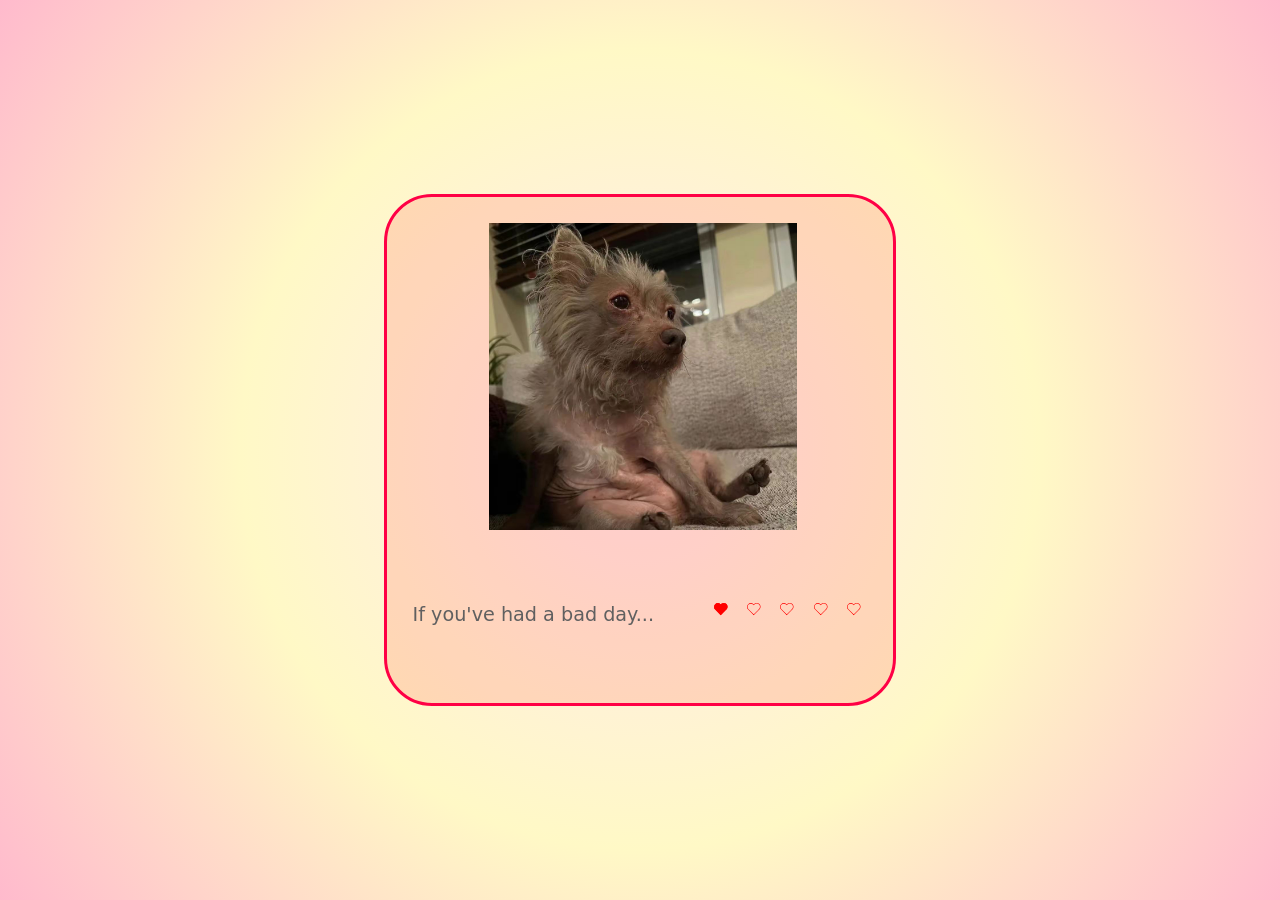
==== commit 9fa2f13c: "feat: rename folders (Sun, Sep 15, 2024 10:10:04 PM)" ====
--- a/cssMemeSlider/index.html
+++ b/cssMemeSlider/index.html
@@ -1,106 +1,185 @@
 <!DOCTYPE html>
 <html lang="en">
+  <head>
+    <meta charset="UTF-8" />
+    <meta name="viewport" content="width=device-width, initial-scale=1.0" />
+    <link rel="stylesheet" href="./modern-normalize.css" />
+    <link rel="stylesheet" href="./style.css" />
+    <title>Document</title>
+  </head>
+  <body>
+    <div class="wrapper">
+      <div class="content">
+        <input id="slide-1" type="radio" name="slide" checked />
+        <input id="slide-2" type="radio" name="slide" />
+        <input id="slide-3" type="radio" name="slide" />
+        <input id="slide-4" type="radio" name="slide" />
+        <input id="slide-5" type="radio" name="slide" />
 
-<head>
-  <meta charset="UTF-8">
-  <meta name="viewport" content="width=device-width, initial-scale=1.0">
-  <link rel="stylesheet" href="style.css">
-  <link rel="stylesheet" href="normalize.css">
-  <title>ДоброМемы</title>
-</head>
-
-<body>
-  <div class="wrapper">
-    <div class="wrapper__top">
-      <div class="block__item item-1"><img src="img/1.jpg" alt="" class="item"></div>
-      <div class="block__item item-2"><img src="img/2.jpg" alt="" class="item"></div>
-      <div class="block__item "><img src="img/3.jpg" alt="" class="item"></div>
-      <div class="block__item "><img src="img/4.jpg" alt="" class="item"></div>
-      <div class="block__item "><img src="img/5.jpg" alt="" class="item"></div>
-    </div>
-    <div class="wrapper__bottom">
-      <div class="block__text">
-        <span class="text text-1 opacity">If you've had a bad day...</span>
-        <span class="text text-2 opacity">Open this website.</span>
-        <span class="text text-3 opacity">Don't think about the problems.</span>
-        <span class="text text-4 opacity">Just relax.</span>
-        <span class="text text-5 opacity">You'll work it out!</span>
-      </div>
-      <div class="block__label">
-        <label for="images-1" class="block-btn" data-heart="one">
-          <svg width="2em" height="2em" viewBox="0 0 24 21" fill="none" xmlns="http://www.w3.org/2000/svg">
-            <mask id="path-1-inside-1_1_13" fill="white">
-              <path fill-rule="evenodd" clip-rule="evenodd"
-                d="M21.2132 1.90381C23.7516 4.44221 23.7516 8.55779 21.2132 11.0962L20.5845 11.7249L20.6421 11.7825L11.4497 20.9749L1.9038 11.4289C-0.634612 8.89053 -0.634612 4.77495 1.9038 2.23655C4.4422 -0.301861 8.55778 -0.301861 11.0962 2.23655L11.3921 2.53249L12.0208 1.90381C14.5592 -0.634602 18.6748 -0.634602 21.2132 1.90381Z" />
-            </mask>
-            <path class="path path-1" fill-rule="evenodd" clip-rule="evenodd"
-              d="M21.2132 1.90381C23.7516 4.44221 23.7516 8.55779 21.2132 11.0962L20.5845 11.7249L20.6421 11.7825L11.4497 20.9749L1.9038 11.4289C-0.634612 8.89053 -0.634612 4.77495 1.9038 2.23655C4.4422 -0.301861 8.55778 -0.301861 11.0962 2.23655L11.3921 2.53249L12.0208 1.90381C14.5592 -0.634602 18.6748 -0.634602 21.2132 1.90381Z" />
-            <path
-              d="M21.2132 11.0962L21.9203 11.8033L21.9203 11.8033L21.2132 11.0962ZM21.2132 1.90381L21.9203 1.1967L21.9203 1.1967L21.2132 1.90381ZM20.5845 11.7249L19.8774 11.0178L19.1703 11.7249L19.8774 12.432L20.5845 11.7249ZM20.6421 11.7825L21.3492 12.4896L22.0563 11.7825L21.3492 11.0754L20.6421 11.7825ZM11.4497 20.9749L10.7426 21.682L11.4497 22.3891L12.1568 21.682L11.4497 20.9749ZM1.9038 11.4289L1.19669 12.136L1.19669 12.136L1.9038 11.4289ZM1.9038 2.23655L1.19669 1.52944L1.9038 2.23655ZM11.0962 2.23655L10.3891 2.94365L10.3891 2.94365L11.0962 2.23655ZM11.3921 2.53249L10.685 3.23959L11.3921 3.9467L12.0992 3.23959L11.3921 2.53249ZM12.0208 1.90381L12.7279 2.61091L12.7279 2.61091L12.0208 1.90381ZM21.9203 11.8033C24.8492 8.87437 24.8492 4.12563 21.9203 1.1967L20.5061 2.61091C22.654 4.7588 22.654 8.2412 20.5061 10.3891L21.9203 11.8033ZM21.2916 12.432L21.9203 11.8033L20.5061 10.3891L19.8774 11.0178L21.2916 12.432ZM19.8774 12.432L19.935 12.4896L21.3492 11.0754L21.2916 11.0178L19.8774 12.432ZM19.935 11.0754L10.7426 20.2678L12.1568 21.682L21.3492 12.4896L19.935 11.0754ZM12.1568 20.2678L2.6109 10.7218L1.19669 12.136L10.7426 21.682L12.1568 20.2678ZM2.6109 10.7218C0.463019 8.57394 0.463019 5.09154 2.6109 2.94365L1.19669 1.52944C-1.73224 4.45837 -1.73224 9.20711 1.19669 12.136L2.6109 10.7218ZM2.6109 2.94365C4.75879 0.79577 8.24119 0.79577 10.3891 2.94365L11.8033 1.52944C8.87436 -1.39949 4.12562 -1.39949 1.19669 1.52944L2.6109 2.94365ZM10.3891 2.94365L10.685 3.23959L12.0992 1.82538L11.8033 1.52944L10.3891 2.94365ZM11.3137 1.1967L10.685 1.82538L12.0992 3.23959L12.7279 2.61091L11.3137 1.1967ZM21.9203 1.1967C18.9914 -1.73223 14.2426 -1.73223 11.3137 1.1967L12.7279 2.61091C14.8758 0.463029 18.3582 0.463029 20.5061 2.61091L21.9203 1.1967Z"
-              fill="#ff0045" mask="url(#path-1-inside-1_1_13)" />
-          </svg>
-          <input type="radio" name="images" id="images-1" checked>
-        </label>
-        <label for="images-2" class="block-btn " data-heart="two">
-          <svg width="2em" height="2em" viewBox="0 0 24 21" fill="none" xmlns="http://www.w3.org/2000/svg">
-            <mask id="path-1-inside-1_1_13" fill="white">
-              <path fill-rule="evenodd" clip-rule="evenodd"
-                d="M21.2132 1.90381C23.7516 4.44221 23.7516 8.55779 21.2132 11.0962L20.5845 11.7249L20.6421 11.7825L11.4497 20.9749L1.9038 11.4289C-0.634612 8.89053 -0.634612 4.77495 1.9038 2.23655C4.4422 -0.301861 8.55778 -0.301861 11.0962 2.23655L11.3921 2.53249L12.0208 1.90381C14.5592 -0.634602 18.6748 -0.634602 21.2132 1.90381Z" />
-            </mask>
-            <path class="path path-2" fill-rule="evenodd" clip-rule="evenodd"
-              d="M21.2132 1.90381C23.7516 4.44221 23.7516 8.55779 21.2132 11.0962L20.5845 11.7249L20.6421 11.7825L11.4497 20.9749L1.9038 11.4289C-0.634612 8.89053 -0.634612 4.77495 1.9038 2.23655C4.4422 -0.301861 8.55778 -0.301861 11.0962 2.23655L11.3921 2.53249L12.0208 1.90381C14.5592 -0.634602 18.6748 -0.634602 21.2132 1.90381Z" />
-            <path
-              d="M21.2132 11.0962L21.9203 11.8033L21.9203 11.8033L21.2132 11.0962ZM21.2132 1.90381L21.9203 1.1967L21.9203 1.1967L21.2132 1.90381ZM20.5845 11.7249L19.8774 11.0178L19.1703 11.7249L19.8774 12.432L20.5845 11.7249ZM20.6421 11.7825L21.3492 12.4896L22.0563 11.7825L21.3492 11.0754L20.6421 11.7825ZM11.4497 20.9749L10.7426 21.682L11.4497 22.3891L12.1568 21.682L11.4497 20.9749ZM1.9038 11.4289L1.19669 12.136L1.19669 12.136L1.9038 11.4289ZM1.9038 2.23655L1.19669 1.52944L1.9038 2.23655ZM11.0962 2.23655L10.3891 2.94365L10.3891 2.94365L11.0962 2.23655ZM11.3921 2.53249L10.685 3.23959L11.3921 3.9467L12.0992 3.23959L11.3921 2.53249ZM12.0208 1.90381L12.7279 2.61091L12.7279 2.61091L12.0208 1.90381ZM21.9203 11.8033C24.8492 8.87437 24.8492 4.12563 21.9203 1.1967L20.5061 2.61091C22.654 4.7588 22.654 8.2412 20.5061 10.3891L21.9203 11.8033ZM21.2916 12.432L21.9203 11.8033L20.5061 10.3891L19.8774 11.0178L21.2916 12.432ZM19.8774 12.432L19.935 12.4896L21.3492 11.0754L21.2916 11.0178L19.8774 12.432ZM19.935 11.0754L10.7426 20.2678L12.1568 21.682L21.3492 12.4896L19.935 11.0754ZM12.1568 20.2678L2.6109 10.7218L1.19669 12.136L10.7426 21.682L12.1568 20.2678ZM2.6109 10.7218C0.463019 8.57394 0.463019 5.09154 2.6109 2.94365L1.19669 1.52944C-1.73224 4.45837 -1.73224 9.20711 1.19669 12.136L2.6109 10.7218ZM2.6109 2.94365C4.75879 0.79577 8.24119 0.79577 10.3891 2.94365L11.8033 1.52944C8.87436 -1.39949 4.12562 -1.39949 1.19669 1.52944L2.6109 2.94365ZM10.3891 2.94365L10.685 3.23959L12.0992 1.82538L11.8033 1.52944L10.3891 2.94365ZM11.3137 1.1967L10.685 1.82538L12.0992 3.23959L12.7279 2.61091L11.3137 1.1967ZM21.9203 1.1967C18.9914 -1.73223 14.2426 -1.73223 11.3137 1.1967L12.7279 2.61091C14.8758 0.463029 18.3582 0.463029 20.5061 2.61091L21.9203 1.1967Z"
-              fill="#ff0045" mask="url(#path-1-inside-1_1_13)" />
-          </svg>
-          <input type="radio" name="images" id="images-2">
-        </label>
-        <label for="images-3" class="block-btn" data-heart="three">
-          <svg width="2em" height="2em" viewBox="0 0 24 21" fill="none" xmlns="http://www.w3.org/2000/svg">
-            <mask id="path-1-inside-1_1_13" fill="white">
-              <path fill-rule="evenodd" clip-rule="evenodd"
-                d="M21.2132 1.90381C23.7516 4.44221 23.7516 8.55779 21.2132 11.0962L20.5845 11.7249L20.6421 11.7825L11.4497 20.9749L1.9038 11.4289C-0.634612 8.89053 -0.634612 4.77495 1.9038 2.23655C4.4422 -0.301861 8.55778 -0.301861 11.0962 2.23655L11.3921 2.53249L12.0208 1.90381C14.5592 -0.634602 18.6748 -0.634602 21.2132 1.90381Z" />
-            </mask>
-            <path class="path path-3" fill-rule="evenodd" clip-rule="evenodd"
-              d="M21.2132 1.90381C23.7516 4.44221 23.7516 8.55779 21.2132 11.0962L20.5845 11.7249L20.6421 11.7825L11.4497 20.9749L1.9038 11.4289C-0.634612 8.89053 -0.634612 4.77495 1.9038 2.23655C4.4422 -0.301861 8.55778 -0.301861 11.0962 2.23655L11.3921 2.53249L12.0208 1.90381C14.5592 -0.634602 18.6748 -0.634602 21.2132 1.90381Z" />
-            <path
-              d="M21.2132 11.0962L21.9203 11.8033L21.9203 11.8033L21.2132 11.0962ZM21.2132 1.90381L21.9203 1.1967L21.9203 1.1967L21.2132 1.90381ZM20.5845 11.7249L19.8774 11.0178L19.1703 11.7249L19.8774 12.432L20.5845 11.7249ZM20.6421 11.7825L21.3492 12.4896L22.0563 11.7825L21.3492 11.0754L20.6421 11.7825ZM11.4497 20.9749L10.7426 21.682L11.4497 22.3891L12.1568 21.682L11.4497 20.9749ZM1.9038 11.4289L1.19669 12.136L1.19669 12.136L1.9038 11.4289ZM1.9038 2.23655L1.19669 1.52944L1.9038 2.23655ZM11.0962 2.23655L10.3891 2.94365L10.3891 2.94365L11.0962 2.23655ZM11.3921 2.53249L10.685 3.23959L11.3921 3.9467L12.0992 3.23959L11.3921 2.53249ZM12.0208 1.90381L12.7279 2.61091L12.7279 2.61091L12.0208 1.90381ZM21.9203 11.8033C24.8492 8.87437 24.8492 4.12563 21.9203 1.1967L20.5061 2.61091C22.654 4.7588 22.654 8.2412 20.5061 10.3891L21.9203 11.8033ZM21.2916 12.432L21.9203 11.8033L20.5061 10.3891L19.8774 11.0178L21.2916 12.432ZM19.8774 12.432L19.935 12.4896L21.3492 11.0754L21.2916 11.0178L19.8774 12.432ZM19.935 11.0754L10.7426 20.2678L12.1568 21.682L21.3492 12.4896L19.935 11.0754ZM12.1568 20.2678L2.6109 10.7218L1.19669 12.136L10.7426 21.682L12.1568 20.2678ZM2.6109 10.7218C0.463019 8.57394 0.463019 5.09154 2.6109 2.94365L1.19669 1.52944C-1.73224 4.45837 -1.73224 9.20711 1.19669 12.136L2.6109 10.7218ZM2.6109 2.94365C4.75879 0.79577 8.24119 0.79577 10.3891 2.94365L11.8033 1.52944C8.87436 -1.39949 4.12562 -1.39949 1.19669 1.52944L2.6109 2.94365ZM10.3891 2.94365L10.685 3.23959L12.0992 1.82538L11.8033 1.52944L10.3891 2.94365ZM11.3137 1.1967L10.685 1.82538L12.0992 3.23959L12.7279 2.61091L11.3137 1.1967ZM21.9203 1.1967C18.9914 -1.73223 14.2426 -1.73223 11.3137 1.1967L12.7279 2.61091C14.8758 0.463029 18.3582 0.463029 20.5061 2.61091L21.9203 1.1967Z"
-              fill="#ff0045" mask="url(#path-1-inside-1_1_13)" />
-          </svg>
-          <input type="radio" name="images" id="images-3">
-        </label>
-        <label for="images-4" class="block-btn " data-heart="four">
-          <svg width="2em" height="2em" viewBox="0 0 24 21" fill="none" xmlns="http://www.w3.org/2000/svg">
-            <mask id="path-1-inside-1_1_13" fill="white">
-              <path fill-rule="evenodd" clip-rule="evenodd"
-                d="M21.2132 1.90381C23.7516 4.44221 23.7516 8.55779 21.2132 11.0962L20.5845 11.7249L20.6421 11.7825L11.4497 20.9749L1.9038 11.4289C-0.634612 8.89053 -0.634612 4.77495 1.9038 2.23655C4.4422 -0.301861 8.55778 -0.301861 11.0962 2.23655L11.3921 2.53249L12.0208 1.90381C14.5592 -0.634602 18.6748 -0.634602 21.2132 1.90381Z" />
-            </mask>
-            <path class="path path-4" fill-rule="evenodd" clip-rule="evenodd"
-              d="M21.2132 1.90381C23.7516 4.44221 23.7516 8.55779 21.2132 11.0962L20.5845 11.7249L20.6421 11.7825L11.4497 20.9749L1.9038 11.4289C-0.634612 8.89053 -0.634612 4.77495 1.9038 2.23655C4.4422 -0.301861 8.55778 -0.301861 11.0962 2.23655L11.3921 2.53249L12.0208 1.90381C14.5592 -0.634602 18.6748 -0.634602 21.2132 1.90381Z" />
-            <path
-              d="M21.2132 11.0962L21.9203 11.8033L21.9203 11.8033L21.2132 11.0962ZM21.2132 1.90381L21.9203 1.1967L21.9203 1.1967L21.2132 1.90381ZM20.5845 11.7249L19.8774 11.0178L19.1703 11.7249L19.8774 12.432L20.5845 11.7249ZM20.6421 11.7825L21.3492 12.4896L22.0563 11.7825L21.3492 11.0754L20.6421 11.7825ZM11.4497 20.9749L10.7426 21.682L11.4497 22.3891L12.1568 21.682L11.4497 20.9749ZM1.9038 11.4289L1.19669 12.136L1.19669 12.136L1.9038 11.4289ZM1.9038 2.23655L1.19669 1.52944L1.9038 2.23655ZM11.0962 2.23655L10.3891 2.94365L10.3891 2.94365L11.0962 2.23655ZM11.3921 2.53249L10.685 3.23959L11.3921 3.9467L12.0992 3.23959L11.3921 2.53249ZM12.0208 1.90381L12.7279 2.61091L12.7279 2.61091L12.0208 1.90381ZM21.9203 11.8033C24.8492 8.87437 24.8492 4.12563 21.9203 1.1967L20.5061 2.61091C22.654 4.7588 22.654 8.2412 20.5061 10.3891L21.9203 11.8033ZM21.2916 12.432L21.9203 11.8033L20.5061 10.3891L19.8774 11.0178L21.2916 12.432ZM19.8774 12.432L19.935 12.4896L21.3492 11.0754L21.2916 11.0178L19.8774 12.432ZM19.935 11.0754L10.7426 20.2678L12.1568 21.682L21.3492 12.4896L19.935 11.0754ZM12.1568 20.2678L2.6109 10.7218L1.19669 12.136L10.7426 21.682L12.1568 20.2678ZM2.6109 10.7218C0.463019 8.57394 0.463019 5.09154 2.6109 2.94365L1.19669 1.52944C-1.73224 4.45837 -1.73224 9.20711 1.19669 12.136L2.6109 10.7218ZM2.6109 2.94365C4.75879 0.79577 8.24119 0.79577 10.3891 2.94365L11.8033 1.52944C8.87436 -1.39949 4.12562 -1.39949 1.19669 1.52944L2.6109 2.94365ZM10.3891 2.94365L10.685 3.23959L12.0992 1.82538L11.8033 1.52944L10.3891 2.94365ZM11.3137 1.1967L10.685 1.82538L12.0992 3.23959L12.7279 2.61091L11.3137 1.1967ZM21.9203 1.1967C18.9914 -1.73223 14.2426 -1.73223 11.3137 1.1967L12.7279 2.61091C14.8758 0.463029 18.3582 0.463029 20.5061 2.61091L21.9203 1.1967Z"
-              fill="#ff0045" mask="url(#path-1-inside-1_1_13)" />
-          </svg>
-          <input type="radio" name="images" id="images-4">
-        </label>
-        <label for="images-5" class="block-btn " data-heart="five">
-          <svg width="2em" height="2em" viewBox="0 0 24 21" fill="none" xmlns="http://www.w3.org/2000/svg">
-            <mask id="path-1-inside-1_1_13" fill="white">
-              <path fill-rule="evenodd" clip-rule="evenodd"
-                d="M21.2132 1.90381C23.7516 4.44221 23.7516 8.55779 21.2132 11.0962L20.5845 11.7249L20.6421 11.7825L11.4497 20.9749L1.9038 11.4289C-0.634612 8.89053 -0.634612 4.77495 1.9038 2.23655C4.4422 -0.301861 8.55778 -0.301861 11.0962 2.23655L11.3921 2.53249L12.0208 1.90381C14.5592 -0.634602 18.6748 -0.634602 21.2132 1.90381Z" />
-            </mask>
-            <path class="path path-5" fill-rule="evenodd" clip-rule="evenodd"
-              d="M21.2132 1.90381C23.7516 4.44221 23.7516 8.55779 21.2132 11.0962L20.5845 11.7249L20.6421 11.7825L11.4497 20.9749L1.9038 11.4289C-0.634612 8.89053 -0.634612 4.77495 1.9038 2.23655C4.4422 -0.301861 8.55778 -0.301861 11.0962 2.23655L11.3921 2.53249L12.0208 1.90381C14.5592 -0.634602 18.6748 -0.634602 21.2132 1.90381Z" />
-            <path
-              d="M21.2132 11.0962L21.9203 11.8033L21.9203 11.8033L21.2132 11.0962ZM21.2132 1.90381L21.9203 1.1967L21.9203 1.1967L21.2132 1.90381ZM20.5845 11.7249L19.8774 11.0178L19.1703 11.7249L19.8774 12.432L20.5845 11.7249ZM20.6421 11.7825L21.3492 12.4896L22.0563 11.7825L21.3492 11.0754L20.6421 11.7825ZM11.4497 20.9749L10.7426 21.682L11.4497 22.3891L12.1568 21.682L11.4497 20.9749ZM1.9038 11.4289L1.19669 12.136L1.19669 12.136L1.9038 11.4289ZM1.9038 2.23655L1.19669 1.52944L1.9038 2.23655ZM11.0962 2.23655L10.3891 2.94365L10.3891 2.94365L11.0962 2.23655ZM11.3921 2.53249L10.685 3.23959L11.3921 3.9467L12.0992 3.23959L11.3921 2.53249ZM12.0208 1.90381L12.7279 2.61091L12.7279 2.61091L12.0208 1.90381ZM21.9203 11.8033C24.8492 8.87437 24.8492 4.12563 21.9203 1.1967L20.5061 2.61091C22.654 4.7588 22.654 8.2412 20.5061 10.3891L21.9203 11.8033ZM21.2916 12.432L21.9203 11.8033L20.5061 10.3891L19.8774 11.0178L21.2916 12.432ZM19.8774 12.432L19.935 12.4896L21.3492 11.0754L21.2916 11.0178L19.8774 12.432ZM19.935 11.0754L10.7426 20.2678L12.1568 21.682L21.3492 12.4896L19.935 11.0754ZM12.1568 20.2678L2.6109 10.7218L1.19669 12.136L10.7426 21.682L12.1568 20.2678ZM2.6109 10.7218C0.463019 8.57394 0.463019 5.09154 2.6109 2.94365L1.19669 1.52944C-1.73224 4.45837 -1.73224 9.20711 1.19669 12.136L2.6109 10.7218ZM2.6109 2.94365C4.75879 0.79577 8.24119 0.79577 10.3891 2.94365L11.8033 1.52944C8.87436 -1.39949 4.12562 -1.39949 1.19669 1.52944L2.6109 2.94365ZM10.3891 2.94365L10.685 3.23959L12.0992 1.82538L11.8033 1.52944L10.3891 2.94365ZM11.3137 1.1967L10.685 1.82538L12.0992 3.23959L12.7279 2.61091L11.3137 1.1967ZM21.9203 1.1967C18.9914 -1.73223 14.2426 -1.73223 11.3137 1.1967L12.7279 2.61091C14.8758 0.463029 18.3582 0.463029 20.5061 2.61091L21.9203 1.1967Z"
-              fill="#ff0045" mask="url(#path-1-inside-1_1_13)" />
-          </svg>
-          <input type="radio" name="images" id="images-5">
-        </label>
+        <div class="block-imgs">
+          <img src="./img/1.jpg" alt="dog" class="img-1" />
+          <img src="./img/2.jpg" alt="cat" class="img-2" />
+          <img src="./img/3.jpg" alt="cat" class="img-3" />
+          <img src="./img/4.jpg" alt="cat" class="img-4" />
+          <img src="./img/5.jpg" alt="cat" class="img-5" />
+        </div>
+        <div class="block-bottom">
+          <div class="block-text">
+            <p class="span-1">If you've had a bad day...</p>
+            <p class="span-2">Open this website.</p>
+            <p class="span-3">Don't think about the problems.</p>
+            <p class="span-4">Just relax.</p>
+            <p class="span-5">You'll work it out!</p>
+          </div>
+          <div class="block-controls">
+            <label for="slide-1">
+              <svg
+                xmlns="http://www.w3.org/2000/svg"
+                width="1.1vw"
+                height="1.1vw"
+                viewBox="0 0 24 21"
+                fill="none"
+              >
+                <mask id="path-1-inside-1_1_13" fill="white">
+                  <path
+                    fill-rule="evenodd"
+                    clip-rule="evenodd"
+                    d="M21.2132 1.90381C23.7516 4.44221 23.7516 8.55779 21.2132 11.0962L20.5845 11.7249L20.6421 11.7825L11.4497 20.9749L1.9038 11.4289C-0.634612 8.89053 -0.634612 4.77495 1.9038 2.23655C4.4422 -0.301861 8.55778 -0.301861 11.0962 2.23655L11.3921 2.53249L12.0208 1.90381C14.5592 -0.634602 18.6748 -0.634602 21.2132 1.90381Z"
+                  />
+                </mask>
+                <path
+                  class="path-out path-1"
+                  fill-rule="evenodd"
+                  clip-rule="evenodd"
+                  d="M21.2132 1.90381C23.7516 4.44221 23.7516 8.55779 21.2132 11.0962L20.5845 11.7249L20.6421 11.7825L11.4497 20.9749L1.9038 11.4289C-0.634612 8.89053 -0.634612 4.77495 1.9038 2.23655C4.4422 -0.301861 8.55778 -0.301861 11.0962 2.23655L11.3921 2.53249L12.0208 1.90381C14.5592 -0.634602 18.6748 -0.634602 21.2132 1.90381Z"
+                  fill="none"
+                />
+                <path
+                  d="M21.2132 11.0962L21.9203 11.8033L21.9203 11.8033L21.2132 11.0962ZM21.2132 1.90381L21.9203 1.1967V1.1967L21.2132 1.90381ZM20.5845 11.7249L19.8774 11.0178L19.1703 11.7249L19.8774 12.432L20.5845 11.7249ZM20.6421 11.7825L21.3492 12.4896L22.0563 11.7825L21.3492 11.0754L20.6421 11.7825ZM11.4497 20.9749L10.7426 21.682L11.4497 22.3891L12.1568 21.682L11.4497 20.9749ZM1.9038 11.4289L1.19669 12.136H1.19669L1.9038 11.4289ZM1.9038 2.23655L1.19669 1.52944L1.9038 2.23655ZM11.0962 2.23655L10.3891 2.94365L11.0962 2.23655ZM11.3921 2.53249L10.685 3.23959L11.3921 3.9467L12.0992 3.23959L11.3921 2.53249ZM12.0208 1.90381L12.7279 2.61091V2.61091L12.0208 1.90381ZM21.9203 11.8033C24.8492 8.87437 24.8492 4.12563 21.9203 1.1967L20.5061 2.61091C22.654 4.7588 22.654 8.2412 20.5061 10.3891L21.9203 11.8033ZM21.2916 12.432L21.9203 11.8033L20.5061 10.3891L19.8774 11.0178L21.2916 12.432ZM19.8774 12.432L19.935 12.4896L21.3492 11.0754L21.2916 11.0178L19.8774 12.432ZM19.935 11.0754L10.7426 20.2678L12.1568 21.682L21.3492 12.4896L19.935 11.0754ZM12.1568 20.2678L2.6109 10.7218L1.19669 12.136L10.7426 21.682L12.1568 20.2678ZM2.6109 10.7218C0.463019 8.57394 0.463019 5.09154 2.6109 2.94365L1.19669 1.52944C-1.73224 4.45837 -1.73224 9.20711 1.19669 12.136L2.6109 10.7218ZM2.6109 2.94365C4.75879 0.79577 8.24119 0.79577 10.3891 2.94365L11.8033 1.52944C8.87436 -1.39949 4.12562 -1.39949 1.19669 1.52944L2.6109 2.94365ZM10.3891 2.94365L10.685 3.23959L12.0992 1.82538L11.8033 1.52944L10.3891 2.94365ZM11.3137 1.1967L10.685 1.82538L12.0992 3.23959L12.7279 2.61091L11.3137 1.1967ZM21.9203 1.1967C18.9914 -1.73223 14.2426 -1.73223 11.3137 1.1967L12.7279 2.61091C14.8758 0.463029 18.3582 0.463029 20.5061 2.61091L21.9203 1.1967Z"
+                  fill="red"
+                  mask="url(#path-1-inside-1_1_13)"
+                />
+              </svg>
+            </label>
+            <label for="slide-2">
+              <svg
+                xmlns="http://www.w3.org/2000/svg"
+                width="1.1vw"
+                height="1.1vw"
+                viewBox="0 0 24 21"
+                fill="none"
+              >
+                <mask id="path-1-inside-1_1_13" fill="white">
+                  <path
+                    fill-rule="evenodd"
+                    clip-rule="evenodd"
+                    d="M21.2132 1.90381C23.7516 4.44221 23.7516 8.55779 21.2132 11.0962L20.5845 11.7249L20.6421 11.7825L11.4497 20.9749L1.9038 11.4289C-0.634612 8.89053 -0.634612 4.77495 1.9038 2.23655C4.4422 -0.301861 8.55778 -0.301861 11.0962 2.23655L11.3921 2.53249L12.0208 1.90381C14.5592 -0.634602 18.6748 -0.634602 21.2132 1.90381Z"
+                  />
+                </mask>
+                <path
+                  class="path-2"
+                  fill-rule="evenodd"
+                  clip-rule="evenodd"
+                  d="M21.2132 1.90381C23.7516 4.44221 23.7516 8.55779 21.2132 11.0962L20.5845 11.7249L20.6421 11.7825L11.4497 20.9749L1.9038 11.4289C-0.634612 8.89053 -0.634612 4.77495 1.9038 2.23655C4.4422 -0.301861 8.55778 -0.301861 11.0962 2.23655L11.3921 2.53249L12.0208 1.90381C14.5592 -0.634602 18.6748 -0.634602 21.2132 1.90381Z"
+                  fill="none"
+                />
+                <path
+                  d="M21.2132 11.0962L21.9203 11.8033L21.9203 11.8033L21.2132 11.0962ZM21.2132 1.90381L21.9203 1.1967V1.1967L21.2132 1.90381ZM20.5845 11.7249L19.8774 11.0178L19.1703 11.7249L19.8774 12.432L20.5845 11.7249ZM20.6421 11.7825L21.3492 12.4896L22.0563 11.7825L21.3492 11.0754L20.6421 11.7825ZM11.4497 20.9749L10.7426 21.682L11.4497 22.3891L12.1568 21.682L11.4497 20.9749ZM1.9038 11.4289L1.19669 12.136H1.19669L1.9038 11.4289ZM1.9038 2.23655L1.19669 1.52944L1.9038 2.23655ZM11.0962 2.23655L10.3891 2.94365L11.0962 2.23655ZM11.3921 2.53249L10.685 3.23959L11.3921 3.9467L12.0992 3.23959L11.3921 2.53249ZM12.0208 1.90381L12.7279 2.61091V2.61091L12.0208 1.90381ZM21.9203 11.8033C24.8492 8.87437 24.8492 4.12563 21.9203 1.1967L20.5061 2.61091C22.654 4.7588 22.654 8.2412 20.5061 10.3891L21.9203 11.8033ZM21.2916 12.432L21.9203 11.8033L20.5061 10.3891L19.8774 11.0178L21.2916 12.432ZM19.8774 12.432L19.935 12.4896L21.3492 11.0754L21.2916 11.0178L19.8774 12.432ZM19.935 11.0754L10.7426 20.2678L12.1568 21.682L21.3492 12.4896L19.935 11.0754ZM12.1568 20.2678L2.6109 10.7218L1.19669 12.136L10.7426 21.682L12.1568 20.2678ZM2.6109 10.7218C0.463019 8.57394 0.463019 5.09154 2.6109 2.94365L1.19669 1.52944C-1.73224 4.45837 -1.73224 9.20711 1.19669 12.136L2.6109 10.7218ZM2.6109 2.94365C4.75879 0.79577 8.24119 0.79577 10.3891 2.94365L11.8033 1.52944C8.87436 -1.39949 4.12562 -1.39949 1.19669 1.52944L2.6109 2.94365ZM10.3891 2.94365L10.685 3.23959L12.0992 1.82538L11.8033 1.52944L10.3891 2.94365ZM11.3137 1.1967L10.685 1.82538L12.0992 3.23959L12.7279 2.61091L11.3137 1.1967ZM21.9203 1.1967C18.9914 -1.73223 14.2426 -1.73223 11.3137 1.1967L12.7279 2.61091C14.8758 0.463029 18.3582 0.463029 20.5061 2.61091L21.9203 1.1967Z"
+                  fill="red"
+                  mask="url(#path-1-inside-1_1_13)"
+                />
+              </svg>
+            </label>
+            <label for="slide-3">
+              <svg
+                xmlns="http://www.w3.org/2000/svg"
+                width="1.1vw"
+                height="1.1vw"
+                viewBox="0 0 24 21"
+                fill="none"
+              >
+                <mask id="path-1-inside-1_1_13" fill="white">
+                  <path
+                    fill-rule="evenodd"
+                    clip-rule="evenodd"
+                    d="M21.2132 1.90381C23.7516 4.44221 23.7516 8.55779 21.2132 11.0962L20.5845 11.7249L20.6421 11.7825L11.4497 20.9749L1.9038 11.4289C-0.634612 8.89053 -0.634612 4.77495 1.9038 2.23655C4.4422 -0.301861 8.55778 -0.301861 11.0962 2.23655L11.3921 2.53249L12.0208 1.90381C14.5592 -0.634602 18.6748 -0.634602 21.2132 1.90381Z"
+                  />
+                </mask>
+                <path
+                  class="path-out path-3"
+                  fill-rule="evenodd"
+                  clip-rule="evenodd"
+                  d="M21.2132 1.90381C23.7516 4.44221 23.7516 8.55779 21.2132 11.0962L20.5845 11.7249L20.6421 11.7825L11.4497 20.9749L1.9038 11.4289C-0.634612 8.89053 -0.634612 4.77495 1.9038 2.23655C4.4422 -0.301861 8.55778 -0.301861 11.0962 2.23655L11.3921 2.53249L12.0208 1.90381C14.5592 -0.634602 18.6748 -0.634602 21.2132 1.90381Z"
+                  fill="none"
+                />
+                <path
+                  d="M21.2132 11.0962L21.9203 11.8033L21.9203 11.8033L21.2132 11.0962ZM21.2132 1.90381L21.9203 1.1967V1.1967L21.2132 1.90381ZM20.5845 11.7249L19.8774 11.0178L19.1703 11.7249L19.8774 12.432L20.5845 11.7249ZM20.6421 11.7825L21.3492 12.4896L22.0563 11.7825L21.3492 11.0754L20.6421 11.7825ZM11.4497 20.9749L10.7426 21.682L11.4497 22.3891L12.1568 21.682L11.4497 20.9749ZM1.9038 11.4289L1.19669 12.136H1.19669L1.9038 11.4289ZM1.9038 2.23655L1.19669 1.52944L1.9038 2.23655ZM11.0962 2.23655L10.3891 2.94365L11.0962 2.23655ZM11.3921 2.53249L10.685 3.23959L11.3921 3.9467L12.0992 3.23959L11.3921 2.53249ZM12.0208 1.90381L12.7279 2.61091V2.61091L12.0208 1.90381ZM21.9203 11.8033C24.8492 8.87437 24.8492 4.12563 21.9203 1.1967L20.5061 2.61091C22.654 4.7588 22.654 8.2412 20.5061 10.3891L21.9203 11.8033ZM21.2916 12.432L21.9203 11.8033L20.5061 10.3891L19.8774 11.0178L21.2916 12.432ZM19.8774 12.432L19.935 12.4896L21.3492 11.0754L21.2916 11.0178L19.8774 12.432ZM19.935 11.0754L10.7426 20.2678L12.1568 21.682L21.3492 12.4896L19.935 11.0754ZM12.1568 20.2678L2.6109 10.7218L1.19669 12.136L10.7426 21.682L12.1568 20.2678ZM2.6109 10.7218C0.463019 8.57394 0.463019 5.09154 2.6109 2.94365L1.19669 1.52944C-1.73224 4.45837 -1.73224 9.20711 1.19669 12.136L2.6109 10.7218ZM2.6109 2.94365C4.75879 0.79577 8.24119 0.79577 10.3891 2.94365L11.8033 1.52944C8.87436 -1.39949 4.12562 -1.39949 1.19669 1.52944L2.6109 2.94365ZM10.3891 2.94365L10.685 3.23959L12.0992 1.82538L11.8033 1.52944L10.3891 2.94365ZM11.3137 1.1967L10.685 1.82538L12.0992 3.23959L12.7279 2.61091L11.3137 1.1967ZM21.9203 1.1967C18.9914 -1.73223 14.2426 -1.73223 11.3137 1.1967L12.7279 2.61091C14.8758 0.463029 18.3582 0.463029 20.5061 2.61091L21.9203 1.1967Z"
+                  fill="red"
+                  mask="url(#path-1-inside-1_1_13)"
+                />
+              </svg>
+            </label>
+            <label for="slide-4">
+              <svg
+                xmlns="http://www.w3.org/2000/svg"
+                width="1.1vw"
+                height="1.1vw"
+                viewBox="0 0 24 21"
+                fill="none"
+              >
+                <mask id="path-1-inside-1_1_13" fill="white">
+                  <path
+                    fill-rule="evenodd"
+                    clip-rule="evenodd"
+                    d="M21.2132 1.90381C23.7516 4.44221 23.7516 8.55779 21.2132 11.0962L20.5845 11.7249L20.6421 11.7825L11.4497 20.9749L1.9038 11.4289C-0.634612 8.89053 -0.634612 4.77495 1.9038 2.23655C4.4422 -0.301861 8.55778 -0.301861 11.0962 2.23655L11.3921 2.53249L12.0208 1.90381C14.5592 -0.634602 18.6748 -0.634602 21.2132 1.90381Z"
+                  />
+                </mask>
+                <path
+                  class="path-out path-4"
+                  fill-rule="evenodd"
+                  clip-rule="evenodd"
+                  d="M21.2132 1.90381C23.7516 4.44221 23.7516 8.55779 21.2132 11.0962L20.5845 11.7249L20.6421 11.7825L11.4497 20.9749L1.9038 11.4289C-0.634612 8.89053 -0.634612 4.77495 1.9038 2.23655C4.4422 -0.301861 8.55778 -0.301861 11.0962 2.23655L11.3921 2.53249L12.0208 1.90381C14.5592 -0.634602 18.6748 -0.634602 21.2132 1.90381Z"
+                  fill="none"
+                />
+                <path
+                  d="M21.2132 11.0962L21.9203 11.8033L21.9203 11.8033L21.2132 11.0962ZM21.2132 1.90381L21.9203 1.1967V1.1967L21.2132 1.90381ZM20.5845 11.7249L19.8774 11.0178L19.1703 11.7249L19.8774 12.432L20.5845 11.7249ZM20.6421 11.7825L21.3492 12.4896L22.0563 11.7825L21.3492 11.0754L20.6421 11.7825ZM11.4497 20.9749L10.7426 21.682L11.4497 22.3891L12.1568 21.682L11.4497 20.9749ZM1.9038 11.4289L1.19669 12.136H1.19669L1.9038 11.4289ZM1.9038 2.23655L1.19669 1.52944L1.9038 2.23655ZM11.0962 2.23655L10.3891 2.94365L11.0962 2.23655ZM11.3921 2.53249L10.685 3.23959L11.3921 3.9467L12.0992 3.23959L11.3921 2.53249ZM12.0208 1.90381L12.7279 2.61091V2.61091L12.0208 1.90381ZM21.9203 11.8033C24.8492 8.87437 24.8492 4.12563 21.9203 1.1967L20.5061 2.61091C22.654 4.7588 22.654 8.2412 20.5061 10.3891L21.9203 11.8033ZM21.2916 12.432L21.9203 11.8033L20.5061 10.3891L19.8774 11.0178L21.2916 12.432ZM19.8774 12.432L19.935 12.4896L21.3492 11.0754L21.2916 11.0178L19.8774 12.432ZM19.935 11.0754L10.7426 20.2678L12.1568 21.682L21.3492 12.4896L19.935 11.0754ZM12.1568 20.2678L2.6109 10.7218L1.19669 12.136L10.7426 21.682L12.1568 20.2678ZM2.6109 10.7218C0.463019 8.57394 0.463019 5.09154 2.6109 2.94365L1.19669 1.52944C-1.73224 4.45837 -1.73224 9.20711 1.19669 12.136L2.6109 10.7218ZM2.6109 2.94365C4.75879 0.79577 8.24119 0.79577 10.3891 2.94365L11.8033 1.52944C8.87436 -1.39949 4.12562 -1.39949 1.19669 1.52944L2.6109 2.94365ZM10.3891 2.94365L10.685 3.23959L12.0992 1.82538L11.8033 1.52944L10.3891 2.94365ZM11.3137 1.1967L10.685 1.82538L12.0992 3.23959L12.7279 2.61091L11.3137 1.1967ZM21.9203 1.1967C18.9914 -1.73223 14.2426 -1.73223 11.3137 1.1967L12.7279 2.61091C14.8758 0.463029 18.3582 0.463029 20.5061 2.61091L21.9203 1.1967Z"
+                  fill="red"
+                  mask="url(#path-1-inside-1_1_13)"
+                />
+              </svg>
+            </label>
+            <label for="slide-5">
+              <svg
+                xmlns="http://www.w3.org/2000/svg"
+                width="1.1vw"
+                height="1.1vw"
+                viewBox="0 0 24 21"
+                fill="none"
+              >
+                <mask id="path-1-inside-1_1_13" fill="white">
+                  <path
+                    fill-rule="evenodd"
+                    clip-rule="evenodd"
+                    d="M21.2132 1.90381C23.7516 4.44221 23.7516 8.55779 21.2132 11.0962L20.5845 11.7249L20.6421 11.7825L11.4497 20.9749L1.9038 11.4289C-0.634612 8.89053 -0.634612 4.77495 1.9038 2.23655C4.4422 -0.301861 8.55778 -0.301861 11.0962 2.23655L11.3921 2.53249L12.0208 1.90381C14.5592 -0.634602 18.6748 -0.634602 21.2132 1.90381Z"
+                  />
+                </mask>
+                <path
+                  class="path-out path-5"
+                  fill-rule="evenodd"
+                  clip-rule="evenodd"
+                  d="M21.2132 1.90381C23.7516 4.44221 23.7516 8.55779 21.2132 11.0962L20.5845 11.7249L20.6421 11.7825L11.4497 20.9749L1.9038 11.4289C-0.634612 8.89053 -0.634612 4.77495 1.9038 2.23655C4.4422 -0.301861 8.55778 -0.301861 11.0962 2.23655L11.3921 2.53249L12.0208 1.90381C14.5592 -0.634602 18.6748 -0.634602 21.2132 1.90381Z"
+                  fill="none"
+                />
+                <path
+                  d="M21.2132 11.0962L21.9203 11.8033L21.9203 11.8033L21.2132 11.0962ZM21.2132 1.90381L21.9203 1.1967V1.1967L21.2132 1.90381ZM20.5845 11.7249L19.8774 11.0178L19.1703 11.7249L19.8774 12.432L20.5845 11.7249ZM20.6421 11.7825L21.3492 12.4896L22.0563 11.7825L21.3492 11.0754L20.6421 11.7825ZM11.4497 20.9749L10.7426 21.682L11.4497 22.3891L12.1568 21.682L11.4497 20.9749ZM1.9038 11.4289L1.19669 12.136H1.19669L1.9038 11.4289ZM1.9038 2.23655L1.19669 1.52944L1.9038 2.23655ZM11.0962 2.23655L10.3891 2.94365L11.0962 2.23655ZM11.3921 2.53249L10.685 3.23959L11.3921 3.9467L12.0992 3.23959L11.3921 2.53249ZM12.0208 1.90381L12.7279 2.61091V2.61091L12.0208 1.90381ZM21.9203 11.8033C24.8492 8.87437 24.8492 4.12563 21.9203 1.1967L20.5061 2.61091C22.654 4.7588 22.654 8.2412 20.5061 10.3891L21.9203 11.8033ZM21.2916 12.432L21.9203 11.8033L20.5061 10.3891L19.8774 11.0178L21.2916 12.432ZM19.8774 12.432L19.935 12.4896L21.3492 11.0754L21.2916 11.0178L19.8774 12.432ZM19.935 11.0754L10.7426 20.2678L12.1568 21.682L21.3492 12.4896L19.935 11.0754ZM12.1568 20.2678L2.6109 10.7218L1.19669 12.136L10.7426 21.682L12.1568 20.2678ZM2.6109 10.7218C0.463019 8.57394 0.463019 5.09154 2.6109 2.94365L1.19669 1.52944C-1.73224 4.45837 -1.73224 9.20711 1.19669 12.136L2.6109 10.7218ZM2.6109 2.94365C4.75879 0.79577 8.24119 0.79577 10.3891 2.94365L11.8033 1.52944C8.87436 -1.39949 4.12562 -1.39949 1.19669 1.52944L2.6109 2.94365ZM10.3891 2.94365L10.685 3.23959L12.0992 1.82538L11.8033 1.52944L10.3891 2.94365ZM11.3137 1.1967L10.685 1.82538L12.0992 3.23959L12.7279 2.61091L11.3137 1.1967ZM21.9203 1.1967C18.9914 -1.73223 14.2426 -1.73223 11.3137 1.1967L12.7279 2.61091C14.8758 0.463029 18.3582 0.463029 20.5061 2.61091L21.9203 1.1967Z"
+                  fill="red"
+                  mask="url(#path-1-inside-1_1_13)"
+                />
+              </svg>
+            </label>
+          </div>
+        </div>
       </div>
     </div>
-  </div>
-
-</body>
-
-</html>+  </body>
+</html>
--- a/cssMemeSlider/style.css
+++ b/cssMemeSlider/style.css
@@ -1,345 +1,235 @@
+* {
+  box-sizing: border-box;
+}
+
 body {
-  min-height: 100vh;
-  display: flex;
+  background: radial-gradient(
+    circle,
+    rgba(255, 0, 69, 0.09007352941176472) 0%,
+    rgba(255, 226, 0, 0.224) 51%,
+    rgba(255, 0, 69, 0.2721463585434174) 100%
+  );
+  color: #606060;
+  font-weight: 300;
+}
+
+img {
+  width: 24vw;
+}
+
+input {
+  display: none;
+}
+svg .path-out {
+  fill: transparent;
+  transition: all 0.4s ease-in-out;
+}
+
+.wrapper {
+  display: flex;
+  justify-content: center;
   align-items: center;
-  background: radial-gradient(circle, rgba(255, 0, 69, 0.09007352941176472) 0%, rgba(255, 226, 0, 0.22452731092436973) 51%, rgba(255, 0, 69, 0.2721463585434174) 100%);
-}
-
-.wrapper {
+  width: 100dvw;
+  height: 100dvh;
+}
+
+.content {
+  display: flex;
+  flex-direction: column;
+  padding: 2vw;
+  border: 0.1em solid black;
+  width: 40vw;
+  aspect-ratio: 1 / 1;
   overflow: hidden;
-  margin: 0 auto;
-  padding: 2%;
-  width: 55vw;
-  height: 55vh;
-  display: flex;
-  flex-direction: column;
-  border: .2em solid #ff0045;
+  border: 0.2em solid #ff0045;
   border-radius: 3em;
   background-color: #ff00001f;
-
-
-
-}
-
-.wrapper__top {
-  display: flex;
-  height: 75%;
-  width: 500%;
-}
-
-input {
-  width: 0;
-}
-
-.block__item {
-  width: 20%;
-  display: flex;
+}
+
+.block-imgs {
+  display: flex;
+  overflow: hidden;
+  width: 177vw;
+  gap: 13vw;
+  margin-bottom: 1em;
+  transition: all 0.5s ease-in-out;
+}
+
+.img-1 {
+  margin-left: 6vw;
+}
+
+#slide-2:checked ~ .block-imgs {
+  transform: translateX(calc(-37vw * 1));
+}
+
+#slide-3:checked ~ .block-imgs {
+  transform: translateX(calc(-37vw * 2));
+}
+
+#slide-4:checked ~ .block-imgs {
+  transform: translateX(calc(-37vw * 3));
+}
+
+#slide-5:checked ~ .block-imgs {
+  transform: translateX(calc(-37vw * 4));
+}
+
+.block-bottom {
+  display: flex;
+  flex: 1;
   align-items: center;
-  justify-content: center;
-}
-
-.item {
-  height: 100%;
-}
-
-
-.wrapper__bottom {
-  display: flex;
-  flex-grow: 1;
-  align-items: flex-end;
-  justify-content: space-between;
-}
-
-
-.block__text {
-  height: 5em;
+}
+
+.block-text {
   overflow: hidden;
-}
-
-.text {
-  display: inline-block;
-  width: 15em;
-  margin-right: 21em;
-  line-height: 2em;
-  margin-left: 1em;
-  /* Typography */
-  font-size: 2em;
-  color: #4f4f4f;
-
-}
-
-
-.block__label {
-  display: flex;
-  gap: 0.5em;
-}
-
-.block-btn {
-  border-radius: 100%;
+  flex-basis: 22vw;
+  height: 4vw;
+  font-size: 1.5vw;
+  vertical-align: middle;
+  line-height: 1.6vw;
+  display: flex;
+  flex-direction: column;
+}
+
+.block-text p {
+  transition: all 0.5s ease-in-out;
+}
+
+.block-controls {
+  display: flex;
+  justify-content: end;
+  flex: 1;
+  gap: 0.5vw;
+}
+
+#slide-2:checked ~ .block-bottom > .block-text .span-2,
+#slide-2:checked ~ .block-bottom > .block-text .span-1 {
+  transform: translateY(calc(-4.8vw * 1));
+}
+
+#slide-3:checked ~ .block-bottom > .block-text .span-3,
+#slide-3:checked ~ .block-bottom > .block-text .span-2,
+#slide-3:checked ~ .block-bottom > .block-text .span-1 {
+  transform: translateY(calc(-4.8vw * 2));
+}
+
+#slide-4:checked ~ .block-bottom > .block-text .span-4,
+#slide-4:checked ~ .block-bottom > .block-text .span-3,
+#slide-4:checked ~ .block-bottom > .block-text .span-2,
+#slide-4:checked ~ .block-bottom > .block-text .span-1 {
+  transform: translateY(calc(-4.8vw * 3));
+}
+#slide-5:checked ~ .block-bottom > .block-text .span-5,
+#slide-5:checked ~ .block-bottom > .block-text .span-4,
+#slide-5:checked ~ .block-bottom > .block-text .span-3,
+#slide-5:checked ~ .block-bottom > .block-text .span-2,
+#slide-5:checked ~ .block-bottom > .block-text .span-1 {
+  transform: translateY(calc(-4.8vw * 4));
+}
+
+label {
+  padding: 0.5vw;
   cursor: pointer;
-  padding: 0.8em;
-}
-
-
-.path {
-  transition: fill 1.4s ease;
-}
-
-label .path {
-  fill: transparent;
-}
-
-label:hover .path,
-label:active .path {
-  fill: #ff0045;
-}
-
-
-/* slide img */
-/* one */
-.wrapper:has(#images-1:checked) .item-1 {
-  margin-left: 0;
-  transition: 1s;
-}
-
-/* two */
-.wrapper:has(#images-2:checked) .item-1 {
-  margin-left: -20%;
-  transition: 1s;
-}
-
-/* three */
-.wrapper:has(#images-3:checked) .item-1 {
-  margin-left: -40%;
-  transition: 1s;
-}
-
-/* four */
-.wrapper:has(#images-4:checked) .item-1 {
-  margin-left: -60%;
-  transition: 1s;
-}
-
-/* five */
-.wrapper:has(#images-5:checked) .item-1 {
-  margin-left: -80%;
-  transition: 1s;
-}
-
-
-/* active state btn */
-
-.wrapper:has(#images-1:checked) [data-heart="one"] {
-  opacity: 1;
-}
-
-.wrapper:has(#images-1:checked) .path-1 {
-  fill: #ff0045;
-}
-
-.wrapper:has(#images-2:checked) [data-heart="two"] {
-  opacity: 1;
-}
-
-.wrapper:has(#images-2:checked) .path-2 {
-  fill: #ff0045;
-}
-
-.wrapper:has(#images-3:checked) [data-heart="three"] {
-  opacity: 1;
-}
-
-.wrapper:has(#images-3:checked) .path-3 {
-  fill: #ff0045;
-}
-
-.wrapper:has(#images-4:checked) [data-heart="four"] {
-  opacity: 1;
-}
-
-.wrapper:has(#images-4:checked) .path-4 {
-  fill: #ff0045;
-}
-
-.wrapper:has(#images-5:checked) [data-heart="five"] {
-  opacity: 1;
-}
-
-.wrapper:has(#images-5:checked) .path-5 {
-  fill: #ff0045;
-}
-
-
-
-/* ANIMATION MOVE */
-/* 1 text */
-.wrapper:has(#images-1:checked) .text-1 {
-  transform: translate(0%);
-  transition: 1s;
-  margin-bottom: 2em;
-}
-
-/* 2 text */
-.wrapper:has(#images-2:checked) .text-1 {
-  transform: translateY(-100%);
-  transition: 1s;
-}
-
-.wrapper:has(#images-2:checked) .text-2 {
-  transform: translateY(-100%);
-  ;
-  transition: 1.1s;
-
-}
-
-/* 3 text */
-.wrapper:has(#images-3:checked) .text-1 {
-  transform: translateY(-100%);
-  transition: 1s;
-}
-
-.wrapper:has(#images-3:checked) .text-2 {
-  transform: translateY(-200%);
-  transition: 1.1s;
-}
-
-.wrapper:has(#images-3:checked) .text-3 {
-  transform: translateY(-200%);
-  ;
-  transition: 1.2s;
-}
-
-/* 4 text */
-.wrapper:has(#images-4:checked) .text-1 {
-  transform: translateY(-100%);
-  transition: 1s;
-}
-
-.wrapper:has(#images-4:checked) .text-2 {
-  transform: translateY(-200%);
-  transition: 1.1s;
-}
-
-.wrapper:has(#images-4:checked) .text-3 {
-  transform: translateY(-300%);
-  transition: 1.2s;
-}
-
-.wrapper:has(#images-4:checked) .text-4 {
-  transform: translateY(-300%);
-  ;
-  transition: 1.3s;
-}
-
-/* 5 text */
-.wrapper:has(#images-5:checked) .text-1 {
-  transform: translateY(-100%);
-  transition: 1s;
-}
-
-.wrapper:has(#images-5:checked) .text-2 {
-  transform: translateY(-200%);
-  transition: 1.1s;
-}
-
-.wrapper:has(#images-5:checked) .text-3 {
-  transform: translateY(-300%);
-  transition: 1.2s;
-}
-
-.wrapper:has(#images-5:checked) .text-4 {
-  transform: translateY(-400%);
-  transition: 1.3s;
-}
-
-.wrapper:has(#images-5:checked) .text-5 {
-  transform: translateY(-400%);
-  ;
-  transition: 1.4s;
-}
-
-
-/* 1200 px    MEDIA     1200 px   MEDIA        1200 px    MEDIA      1200 px      MEDIA    1200 px      */
-@media (max-width: 1200px) {
-  .wrapper {
-    width: 92vw;
-    height: 40vh;
-  }
-}
-
-/* 800 px    MEDIA     800 px   MEDIA        800 px    MEDIA      800 px      MEDIA    800 px        */
-
-@media (max-width: 800px) {
-  .wrapper {
-    height: 40vh;
-  }
-
-  .text {
-    font-size: 1.5em;
-  }
+}
+
+label:hover .path-out {
+  fill: red;
+}
+
+label:active .path-out {
+  fill: #eb00ff45;
+}
+
+#slide-1:checked ~ .block-bottom > .block-controls label svg .path-1,
+#slide-2:checked ~ .block-bottom > .block-controls label svg .path-2,
+#slide-3:checked ~ .block-bottom > .block-controls label svg .path-3,
+#slide-4:checked ~ .block-bottom > .block-controls label svg .path-4,
+#slide-5:checked ~ .block-bottom > .block-controls label svg .path-5 {
+  fill: red;
+  cursor: default;
+}
+
+@media (width <= 320px) {
+  .content {
+    width: 70vw;
+    border: 0.1em solid #ff0045;
+    border-radius: 1em;
+  }
+
+  img {
+    width: 35vw;
+  }
+
+  .block-imgs {
+    width: 260vw;
+    gap: 18vw;
+    margin-bottom: 0;
+  }
+
+  .img-1 {
+    margin-left: 14.4vw;
+  }
+
+  #slide-2:checked ~ .block-imgs {
+    transform: translateX(calc(-53vw * 1));
+  }
+
+  #slide-3:checked ~ .block-imgs {
+    transform: translateX(calc(-53vw * 2));
+  }
+
+  #slide-4:checked ~ .block-imgs {
+    transform: translateX(calc(-53vw * 3));
+  }
+
+  #slide-5:checked ~ .block-imgs {
+    transform: translateX(calc(-53vw * 4));
+  }
+
+  .block-bottom {
+    display: flex;
+    flex-direction: column;
+  }
+
+  .block-controls {
+    order: 0;
+  }
+
+  .block-text {
+    order: 1;
+    gap: 22vw;
+    align-self: self-start;
+    font-size: 4.3vw;
+  }
+
   svg {
-    width: 1.4em;
-    height: 1.4em;
-  }
-}
-
-
-
-
-/* 600 px    MEDIA     600 px   MEDIA        600 px    MEDIA      600 px      MEDIA    600 px        */
-
-@media (max-width: 600px) {
-  .wrapper {
-    height: 25vh;
-  }
-  .wrapper__bottom {
-    flex-direction: column-reverse;
-    align-items: center;
-}
-
-  .block__text {
-    /* margin-left: 40em; */
-    height: 3em;
-    text-align: center;
-  }
-
-  .text {
-    margin-left: 0;
-    margin-right: 0;
-    font-size: 1.8em;
-  }
-  svg {
-    width: 1.3em;
-    height: 1.3em;
-  }
-}
-
- /* */
-@media (max-width: 400px) {
-  .wrapper {
-    height: 25vh;
-  }
-  .block__label {
-    gap: 0.3em;
-  } 
-  .block-btn {
-    padding: 0.5em;
-  }
-  .block__text {
-    /* margin-left: 40em; */
-    height: 3em;
-    text-align: center;
-  }
-
-  .text {
-    margin-left: 0;
-    margin-right: 0;
-    font-size: 1.8em;
-  }
-
-  svg {
-    width: 1em;
-    height: 1em;
-  }
-}
-
+    width: 0.9em;
+    height: 0.9em;
+  }
+
+  #slide-2:checked ~ .block-bottom > .block-text .span-2,
+  #slide-2:checked ~ .block-bottom > .block-text .span-1 {
+    transform: translateY(calc(-32.2vw * 1));
+  }
+
+  #slide-3:checked ~ .block-bottom > .block-text .span-3,
+  #slide-3:checked ~ .block-bottom > .block-text .span-2,
+  #slide-3:checked ~ .block-bottom > .block-text .span-1 {
+    transform: translateY(calc(-32.2vw * 2));
+  }
+
+  #slide-4:checked ~ .block-bottom > .block-text .span-4,
+  #slide-4:checked ~ .block-bottom > .block-text .span-3,
+  #slide-4:checked ~ .block-bottom > .block-text .span-2,
+  #slide-4:checked ~ .block-bottom > .block-text .span-1 {
+    transform: translateY(calc(-32.2vw * 3));
+  }
+  #slide-5:checked ~ .block-bottom > .block-text .span-5,
+  #slide-5:checked ~ .block-bottom > .block-text .span-4,
+  #slide-5:checked ~ .block-bottom > .block-text .span-3,
+  #slide-5:checked ~ .block-bottom > .block-text .span-2,
+  #slide-5:checked ~ .block-bottom > .block-text .span-1 {
+    transform: translateY(calc(-32.2vw * 4));
+  }
+}
